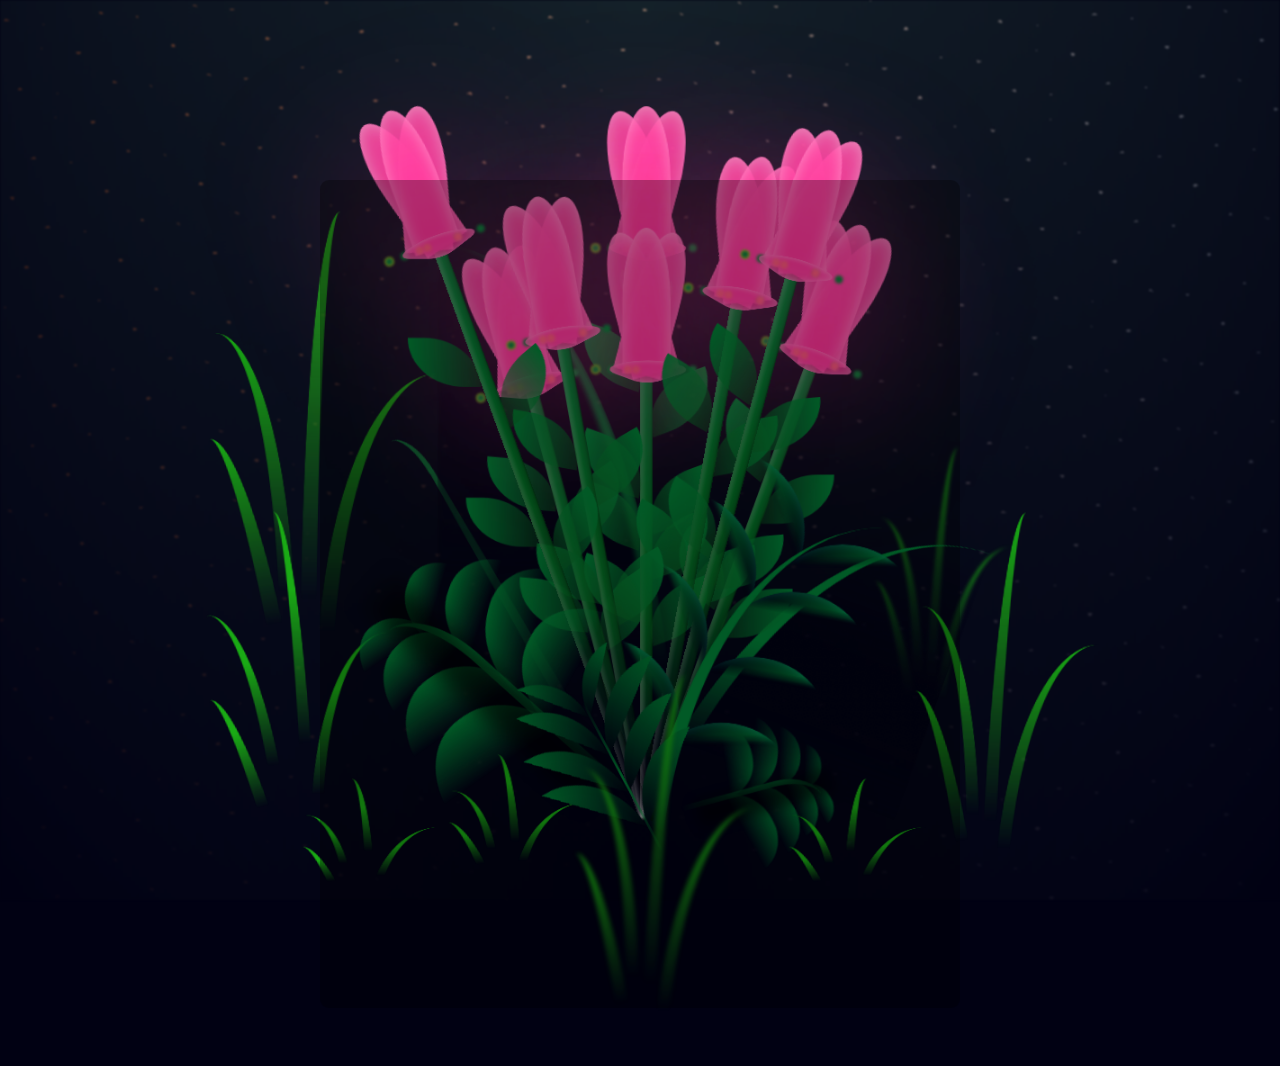
==== Principal.html @ 3270a3b6 "Update and rename principal.html to Principal.html" ====
﻿<!DOCTYPE html>
<html lang="en" >
<head>
  <meta charset="UTF-8">
  <title>Feliz 14 De Febrero</title>
  <link rel="stylesheet" href="./style.css">

</head>
<body>
<!-- partial:index.partial.html -->
<body class="container">
  <div class="night"></div>
  <div class="flowers">
    
    <div class="flower flower--1">
      <div class="flower__leafs flower__leafs--1">
        <div class="flower__leaf flower__leaf--1"></div>
        <div class="flower__leaf flower__leaf--2"></div>
        <div class="flower__leaf flower__leaf--3"></div>
        <div class="flower__leaf flower__leaf--4"></div>
        <div class="flower__white-circle"></div>

        <div class="flower__light flower__light--1"></div>
        <div class="flower__light flower__light--2"></div>
        <div class="flower__light flower__light--3"></div>
        <div class="flower__light flower__light--4"></div>
        <div class="flower__light flower__light--5"></div>
        <div class="flower__light flower__light--6"></div>
        <div class="flower__light flower__light--7"></div>
        <div class="flower__light flower__light--8"></div>

      </div>
      <div class="flower__line">
        <div class="flower__line__leaf flower__line__leaf--1"></div>
        <div class="flower__line__leaf flower__line__leaf--2"></div>
        <div class="flower__line__leaf flower__line__leaf--3"></div>
        <div class="flower__line__leaf flower__line__leaf--4"></div>
        <div class="flower__line__leaf flower__line__leaf--5"></div>
        <div class="flower__line__leaf flower__line__leaf--6"></div>
      </div>
    </div>

    <div class="flower flower--2">
      <div class="flower__leafs flower__leafs--2">
        <div class="flower__leaf flower__leaf--1"></div>
        <div class="flower__leaf flower__leaf--2"></div>
        <div class="flower__leaf flower__leaf--3"></div>
        <div class="flower__leaf flower__leaf--4"></div>
        <div class="flower__white-circle"></div>

        <div class="flower__light flower__light--1"></div>
        <div class="flower__light flower__light--2"></div>
        <div class="flower__light flower__light--3"></div>
        <div class="flower__light flower__light--4"></div>
        <div class="flower__light flower__light--5"></div>
        <div class="flower__light flower__light--6"></div>
        <div class="flower__light flower__light--7"></div>
        <div class="flower__light flower__light--8"></div>

      </div>
      <div class="flower__line">
        <div class="flower__line__leaf flower__line__leaf--1"></div>
        <div class="flower__line__leaf flower__line__leaf--2"></div>
        <div class="flower__line__leaf flower__line__leaf--3"></div>
        <div class="flower__line__leaf flower__line__leaf--4"></div>
      </div>
    </div>

    <div class="flower flower--3">
      <div class="flower__leafs flower__leafs--3">
        <div class="flower__leaf flower__leaf--1"></div>
        <div class="flower__leaf flower__leaf--2"></div>
        <div class="flower__leaf flower__leaf--3"></div>
        <div class="flower__leaf flower__leaf--4"></div>
        <div class="flower__white-circle"></div>

        <div class="flower__light flower__light--1"></div>
        <div class="flower__light flower__light--2"></div>
        <div class="flower__light flower__light--3"></div>
        <div class="flower__light flower__light--4"></div>
        <div class="flower__light flower__light--5"></div>
        <div class="flower__light flower__light--6"></div>
        <div class="flower__light flower__light--7"></div>
        <div class="flower__light flower__light--8"></div>

      </div>
      <div class="flower__line">
        <div class="flower__line__leaf flower__line__leaf--1"></div>
        <div class="flower__line__leaf flower__line__leaf--2"></div>
        <div class="flower__line__leaf flower__line__leaf--3"></div>
        <div class="flower__line__leaf flower__line__leaf--4"></div>
      </div>
    </div>
    <div class="flower flower--4">
      <div class="flower__leafs flower__leafs--3">
        <div class="flower__leaf flower__leaf--1"></div>
        <div class="flower__leaf flower__leaf--2"></div>
        <div class="flower__leaf flower__leaf--3"></div>
        <div class="flower__leaf flower__leaf--4"></div>
        <div class="flower__white-circle"></div>

        <div class="flower__light flower__light--1"></div>
        <div class="flower__light flower__light--2"></div>
        <div class="flower__light flower__light--3"></div>
        <div class="flower__light flower__light--4"></div>
        <div class="flower__light flower__light--5"></div>
        <div class="flower__light flower__light--6"></div>
        <div class="flower__light flower__light--7"></div>
        <div class="flower__light flower__light--8"></div>

      </div>
      <div class="flower__line">
        <div class="flower__line__leaf flower__line__leaf--1"></div>
        <div class="flower__line__leaf flower__line__leaf--2"></div>
        <div class="flower__line__leaf flower__line__leaf--3"></div>
        <div class="flower__line__leaf flower__line__leaf--4"></div>
      </div>
    </div>

    <div class="flower flower--5">
      <div class="flower__leafs flower__leafs--2">
        <div class="flower__leaf flower__leaf--1"></div>
        <div class="flower__leaf flower__leaf--2"></div>
        <div class="flower__leaf flower__leaf--3"></div>
        <div class="flower__leaf flower__leaf--4"></div>
        <div class="flower__white-circle"></div>
    
        <div class="flower__light flower__light--1"></div>
        <div class="flower__light flower__light--2"></div>
        <div class="flower__light flower__light--3"></div>
        <div class="flower__light flower__light--4"></div>
        <div class="flower__light flower__light--5"></div>
        <div class="flower__light flower__light--6"></div>
        <div class="flower__light flower__light--7"></div>
        <div class="flower__light flower__light--8"></div>
      </div>
      <div class="flower__line">
        <div class="flower__line__leaf flower__line__leaf--1"></div>
        <div class="flower__line__leaf flower__line__leaf--2"></div>
        <div class="flower__line__leaf flower__line__leaf--3"></div>
        <div class="flower__line__leaf flower__line__leaf--4"></div>
      </div>
    </div>
    
    <div class="flower flower--6">
      <div class="flower__leafs flower__leafs--3">
        <div class="flower__leaf flower__leaf--1"></div>
        <div class="flower__leaf flower__leaf--2"></div>
        <div class="flower__leaf flower__leaf--3"></div>
        <div class="flower__leaf flower__leaf--4"></div>
        <div class="flower__white-circle"></div>
    
        <div class="flower__light flower__light--1"></div>
        <div class="flower__light flower__light--2"></div>
        <div class="flower__light flower__light--3"></div>
        <div class="flower__light flower__light--4"></div>
        <div class="flower__light flower__light--5"></div>
        <div class="flower__light flower__light--6"></div>
        <div class="flower__light flower__light--7"></div>
        <div class="flower__light flower__light--8"></div>
      </div>
      <div class="flower__line">
        <div class="flower__line__leaf flower__line__leaf--1"></div>
        <div class="flower__line__leaf flower__line__leaf--2"></div>
        <div class="flower__line__leaf flower__line__leaf--3"></div>
        <div class="flower__line__leaf flower__line__leaf--4"></div>
      </div>
    </div>

    <div class="flower flower--7">
      <div class="flower__leafs flower__leafs--1">
        <div class="flower__leaf flower__leaf--1"></div>
        <div class="flower__leaf flower__leaf--2"></div>
        <div class="flower__leaf flower__leaf--3"></div>
        <div class="flower__leaf flower__leaf--4"></div>
        <div class="flower__white-circle"></div>
    
        <div class="flower__light flower__light--1"></div>
        <div class="flower__light flower__light--2"></div>
        <div class="flower__light flower__light--3"></div>
        <div class="flower__light flower__light--4"></div>
        <div class="flower__light flower__light--5"></div>
        <div class="flower__light flower__light--6"></div>
        <div class="flower__light flower__light--7"></div>
        <div class="flower__light flower__light--8"></div>
      </div>
      <div class="flower__line">
        <div class="flower__line__leaf flower__line__leaf--1"></div>
        <div class="flower__line__leaf flower__line__leaf--2"></div>
        <div class="flower__line__leaf flower__line__leaf--3"></div>
        <div class="flower__line__leaf flower__line__leaf--4"></div>
      </div>
    </div>
    
    <div class="flower flower--8">
      <div class="flower__leafs flower__leafs--2">
        <div class="flower__leaf flower__leaf--1"></div>
        <div class="flower__leaf flower__leaf--2"></div>
        <div class="flower__leaf flower__leaf--3"></div>
        <div class="flower__leaf flower__leaf--4"></div>
        <div class="flower__white-circle"></div>
    
        <div class="flower__light flower__light--1"></div>
        <div class="flower__light flower__light--2"></div>
        <div class="flower__light flower__light--3"></div>
        <div class="flower__light flower__light--4"></div>
        <div class="flower__light flower__light--5"></div>
        <div class="flower__light flower__light--6"></div>
        <div class="flower__light flower__light--7"></div>
        <div class="flower__light flower__light--8"></div>
      </div>
      <div class="flower__line">
        <div class="flower__line__leaf flower__line__leaf--1"></div>
        <div class="flower__line__leaf flower__line__leaf--2"></div>
        <div class="flower__line__leaf flower__line__leaf--3"></div>
        <div class="flower__line__leaf flower__line__leaf--4"></div>
      </div>
    </div>
    
  <!--  <div class="flower flower--9">
      <div class="flower__leafs flower__leafs--3">
        <div class="flower__leaf flower__leaf--1"></div>
        <div class="flower__leaf flower__leaf--2"></div>
        <div class="flower__leaf flower__leaf--3"></div>
        <div class="flower__leaf flower__leaf--4"></div>
        <div class="flower__white-circle"></div>
    
        <div class="flower__light flower__light--1"></div>
        <div class="flower__light flower__light--2"></div>
        <div class="flower__light flower__light--3"></div>
        <div class="flower__light flower__light--4"></div>
        <div class="flower__light flower__light--5"></div>
        <div class="flower__light flower__light--6"></div>
        <div class="flower__light flower__light--7"></div>
        <div class="flower__light flower__light--8"></div>
      </div>
      <div class="flower__line">
        <div class="flower__line__leaf flower__line__leaf--1"></div>
        <div class="flower__line__leaf flower__line__leaf--2"></div>
        <div class="flower__line__leaf flower__line__leaf--3"></div>
        <div class="flower__line__leaf flower__line__leaf--4"></div>
      </div>
    </div>
    
    <div class="flower flower--10">
      <div class="flower__leafs flower__leafs--4">
        <div class="flower__leaf flower__leaf--1"></div>
        <div class="flower__leaf flower__leaf--2"></div>
        <div class="flower__leaf flower__leaf--3"></div>
        <div class="flower__leaf flower__leaf--4"></div>
        <div class="flower__white-circle"></div>
    
        <div class="flower__light flower__light--1"></div>
        <div class="flower__light flower__light--2"></div>
        <div class="flower__light flower__light--3"></div>
        <div class="flower__light flower__light--4"></div>
        <div class="flower__light flower__light--5"></div>
        <div class="flower__light flower__light--6"></div>
        <div class="flower__light flower__light--7"></div>
        <div class="flower__light flower__light--8"></div>
      </div>
      <div class="flower__line">
        <div class="flower__line__leaf flower__line__leaf--1"></div>
        <div class="flower__line__leaf flower__line__leaf--2"></div>
        <div class="flower__line__leaf flower__line__leaf--3"></div>
        <div class="flower__line__leaf flower__line__leaf--4"></div>
      </div>
    </div>
    
    <div class="flower flower--11">
      <div class="flower__leafs flower__leafs--5">
        <div class="flower__leaf flower__leaf--1"></div>
        <div class="flower__leaf flower__leaf--2"></div>
        <div class="flower__leaf flower__leaf--3"></div>
        <div class="flower__leaf flower__leaf--4"></div>
        <div class="flower__white-circle"></div>
    
        <div class="flower__light flower__light--1"></div>
        <div class="flower__light flower__light--2"></div>
        <div class="flower__light flower__light--3"></div>
        <div class="flower__light flower__light--4"></div>
        <div class="flower__light flower__light--5"></div>
        <div class="flower__light flower__light--6"></div>
        <div class="flower__light flower__light--7"></div>
        <div class="flower__light flower__light--8"></div>
      </div>
      <div class="flower__line">
        <div class="flower__line__leaf flower__line__leaf--1"></div>
        <div class="flower__line__leaf flower__line__leaf--2"></div>
        <div class="flower__line__leaf flower__line__leaf--3"></div>
        <div class="flower__line__leaf flower__line__leaf--4"></div>
      </div>
    </div>
    
    <div class="flower flower--12">
      <div class="flower__leafs flower__leafs--6">
        <div class="flower__leaf flower__leaf--1"></div>
        <div class="flower__leaf flower__leaf--2"></div>
        <div class="flower__leaf flower__leaf--3"></div>
        <div class="flower__leaf flower__leaf--4"></div>
        <div class="flower__white-circle"></div>
    
        <div class="flower__light flower__light--1"></div>
        <div class="flower__light flower__light--2"></div>
        <div class="flower__light flower__light--3"></div>
        <div class="flower__light flower__light--4"></div>
        <div class="flower__light flower__light--5"></div>
        <div class="flower__light flower__light--6"></div>
        <div class="flower__light flower__light--7"></div>
        <div class="flower__light flower__light--8"></div>
      </div>
      <div class="flower__line">
        <div class="flower__line__leaf flower__line__leaf--1"></div>
        <div class="flower__line__leaf flower__line__leaf--2"></div>
        <div class="flower__line__leaf flower__line__leaf--3"></div>
        <div class="flower__line__leaf flower__line__leaf--4"></div>
      </div>
    </div>-->
    

    <div class="grow-ans" style="--d:1.2s">
      <div class="flower__g-long">
        <div class="flower__g-long__top"></div>
        <div class="flower__g-long__bottom"></div>
      </div>
    </div>

    <div class="growing-grass">
      <div class="flower__grass flower__grass--1">
        <div class="flower__grass--top"></div>
        <div class="flower__grass--bottom"></div>
        <div class="flower__grass__leaf flower__grass__leaf--1"></div>
        <div class="flower__grass__leaf flower__grass__leaf--2"></div>
        <div class="flower__grass__leaf flower__grass__leaf--3"></div>
        <div class="flower__grass__leaf flower__grass__leaf--4"></div>
        <div class="flower__grass__leaf flower__grass__leaf--5"></div>
        <div class="flower__grass__leaf flower__grass__leaf--6"></div>
        <div class="flower__grass__leaf flower__grass__leaf--7"></div>
        <div class="flower__grass__leaf flower__grass__leaf--8"></div>
        <div class="flower__grass__overlay"></div>
      </div>
    </div>

    <div class="growing-grass">
      <div class="flower__grass flower__grass--2">
        <div class="flower__grass--top"></div>
        <div class="flower__grass--bottom"></div>
        <div class="flower__grass__leaf flower__grass__leaf--1"></div>
        <div class="flower__grass__leaf flower__grass__leaf--2"></div>
        <div class="flower__grass__leaf flower__grass__leaf--3"></div>
        <div class="flower__grass__leaf flower__grass__leaf--4"></div>
        <div class="flower__grass__leaf flower__grass__leaf--5"></div>
        <div class="flower__grass__leaf flower__grass__leaf--6"></div>
        <div class="flower__grass__leaf flower__grass__leaf--7"></div>
        <div class="flower__grass__leaf flower__grass__leaf--8"></div>
        <div class="flower__grass__overlay"></div>
      </div>
    </div>

    <div class="grow-ans" style="--d:2.4s">
      <div class="flower__g-right flower__g-right--1">
        <div class="leaf"></div>
      </div>
    </div>

    <div class="grow-ans" style="--d:2.8s">
      <div class="flower__g-right flower__g-right--2">
        <div class="leaf"></div>
      </div>
    </div>

    <div class="grow-ans" style="--d:2.8s">
      <div class="flower__g-front">
        <div class="flower__g-front__leaf-wrapper flower__g-front__leaf-wrapper--1">
          <div class="flower__g-front__leaf"></div>
        </div>
        <div class="flower__g-front__leaf-wrapper flower__g-front__leaf-wrapper--2">
          <div class="flower__g-front__leaf"></div>
        </div>
        <div class="flower__g-front__leaf-wrapper flower__g-front__leaf-wrapper--3">
          <div class="flower__g-front__leaf"></div>
        </div>
        <div class="flower__g-front__leaf-wrapper flower__g-front__leaf-wrapper--4">
          <div class="flower__g-front__leaf"></div>
        </div>
        <div class="flower__g-front__leaf-wrapper flower__g-front__leaf-wrapper--5">
          <div class="flower__g-front__leaf"></div>
        </div>
        <div class="flower__g-front__leaf-wrapper flower__g-front__leaf-wrapper--6">
          <div class="flower__g-front__leaf"></div>
        </div>
        <div class="flower__g-front__leaf-wrapper flower__g-front__leaf-wrapper--7">
          <div class="flower__g-front__leaf"></div>
        </div>
        <div class="flower__g-front__leaf-wrapper flower__g-front__leaf-wrapper--8">
          <div class="flower__g-front__leaf"></div>
        </div>
        <div class="flower__g-front__line"></div>
      </div>
    </div>

    <div class="grow-ans" style="--d:3.2s">
      <div class="flower__g-fr">
        <div class="leaf"></div>
        <div class="flower__g-fr__leaf flower__g-fr__leaf--1"></div>
        <div class="flower__g-fr__leaf flower__g-fr__leaf--2"></div>
        <div class="flower__g-fr__leaf flower__g-fr__leaf--3"></div>
        <div class="flower__g-fr__leaf flower__g-fr__leaf--4"></div>
        <div class="flower__g-fr__leaf flower__g-fr__leaf--5"></div>
        <div class="flower__g-fr__leaf flower__g-fr__leaf--6"></div>
        <div class="flower__g-fr__leaf flower__g-fr__leaf--7"></div>
        <div class="flower__g-fr__leaf flower__g-fr__leaf--8"></div>
      </div>
    </div>

    <div class="long-g long-g--0">
      <div class="grow-ans" style="--d:3s">
        <div class="leaf leaf--0"></div>
      </div>
      <div class="grow-ans" style="--d:2.2s">
        <div class="leaf leaf--1"></div>
      </div>
      <div class="grow-ans" style="--d:3.4s">
        <div class="leaf leaf--2"></div>
      </div>
      <div class="grow-ans" style="--d:3.6s">
        <div class="leaf leaf--3"></div>
      </div>
    </div>

    <div class="long-g long-g--1">
      <div class="grow-ans" style="--d:3.6s">
        <div class="leaf leaf--0"></div>
      </div>
      <div class="grow-ans" style="--d:3.8s">
        <div class="leaf leaf--1"></div>
      </div>
      <div class="grow-ans" style="--d:4s">
        <div class="leaf leaf--2"></div>
      </div>
      <div class="grow-ans" style="--d:4.2s">
        <div class="leaf leaf--3"></div>
      </div>
    </div>

    <div class="long-g long-g--2">
      <div class="grow-ans" style="--d:4s">
        <div class="leaf leaf--0"></div>
      </div>
      <div class="grow-ans" style="--d:4.2s">
        <div class="leaf leaf--1"></div>
      </div>
      <div class="grow-ans" style="--d:4.4s">
        <div class="leaf leaf--2"></div>
      </div>
      <div class="grow-ans" style="--d:4.6s">
        <div class="leaf leaf--3"></div>
      </div>
    </div>

    <div class="long-g long-g--3">
      <div class="grow-ans" style="--d:4s">
        <div class="leaf leaf--0"></div>
      </div>
      <div class="grow-ans" style="--d:4.2s">
        <div class="leaf leaf--1"></div>
      </div>
      <div class="grow-ans" style="--d:3s">
        <div class="leaf leaf--2"></div>
      </div>
      <div class="grow-ans" style="--d:3.6s">
        <div class="leaf leaf--3"></div>
      </div>
    </div>

    <div class="long-g long-g--4">
      <div class="grow-ans" style="--d:4s">
        <div class="leaf leaf--0"></div>
      </div>
      <div class="grow-ans" style="--d:4.2s">
        <div class="leaf leaf--1"></div>
      </div>
      <div class="grow-ans" style="--d:3s">
        <div class="leaf leaf--2"></div>
      </div>
      <div class="grow-ans" style="--d:3.6s">
        <div class="leaf leaf--3"></div>
      </div>
    </div>

    <div class="long-g long-g--5">
      <div class="grow-ans" style="--d:4s">
        <div class="leaf leaf--0"></div>
      </div>
      <div class="grow-ans" style="--d:4.2s">
        <div class="leaf leaf--1"></div>
      </div>
      <div class="grow-ans" style="--d:3s">
        <div class="leaf leaf--2"></div>
      </div>
      <div class="grow-ans" style="--d:3.6s">
        <div class="leaf leaf--3"></div>
      </div>
    </div>

    <div class="long-g long-g--6">
      <div class="grow-ans" style="--d:4.2s">
        <div class="leaf leaf--0"></div>
      </div>
      <div class="grow-ans" style="--d:4.4s">
        <div class="leaf leaf--1"></div>
      </div>
      <div class="grow-ans" style="--d:4.6s">
        <div class="leaf leaf--2"></div>
      </div>
      <div class="grow-ans" style="--d:4.8s">
        <div class="leaf leaf--3"></div>
      </div>
    </div>

    <div class="long-g long-g--7">
      <div class="grow-ans" style="--d:3s">
        <div class="leaf leaf--0"></div>
      </div>
      <div class="grow-ans" style="--d:3.2s">
        <div class="leaf leaf--1"></div>
      </div>
      <div class="grow-ans" style="--d:3.5s">
        <div class="leaf leaf--2"></div>
      </div>
      <div class="grow-ans" style="--d:3.6s">
        <div class="leaf leaf--3"></div>
      </div>
    </div>

  </div>
  <script src="main.js"></script>
  

  <div class="bubbles">
    <div class="bubble"><svg class="heart" viewBox="0 0 32 32">
        <title>heart22</title>
        <path d="M23.6 2c-3.363 0-6.258 2.736-7.599 5.594-1.342-2.858-4.237-5.594-7.601-5.594-4.637 0-8.4 3.764-8.4 8.401 0 9.433 9.516 11.906 16.001 21.232 6.13-9.268 15.999-12.1 15.999-21.232 0-4.637-3.763-8.401-8.4-8.401z"></path>
      </svg>
    </div>
    <div class="bubble"><svg class="heart" viewBox="0 0 32 32">
        <title>heart22</title>
        <path d="M23.6 2c-3.363 0-6.258 2.736-7.599 5.594-1.342-2.858-4.237-5.594-7.601-5.594-4.637 0-8.4 3.764-8.4 8.401 0 9.433 9.516 11.906 16.001 21.232 6.13-9.268 15.999-12.1 15.999-21.232 0-4.637-3.763-8.401-8.4-8.401z"></path>
      </svg>
    </div>
    <div class="bubble"><svg class="heart" viewBox="0 0 32 32">
        <title>heart22</title>
        <path d="M23.6 2c-3.363 0-6.258 2.736-7.599 5.594-1.342-2.858-4.237-5.594-7.601-5.594-4.637 0-8.4 3.764-8.4 8.401 0 9.433 9.516 11.906 16.001 21.232 6.13-9.268 15.999-12.1 15.999-21.232 0-4.637-3.763-8.401-8.4-8.401z"></path>
      </svg>
    </div>
    <div class="bubble"><svg class="heart" viewBox="0 0 32 32">
        <title>heart22</title>
        <path d="M23.6 2c-3.363 0-6.258 2.736-7.599 5.594-1.342-2.858-4.237-5.594-7.601-5.594-4.637 0-8.4 3.764-8.4 8.401 0 9.433 9.516 11.906 16.001 21.232 6.13-9.268 15.999-12.1 15.999-21.232 0-4.637-3.763-8.401-8.4-8.401z"></path>
      </svg>
    </div>
    
    <div class="bubble"><svg class="heart" viewBox="0 0 32 32">
        <title>heart22</title>
        <path d="M23.6 2c-3.363 0-6.258 2.736-7.599 5.594-1.342-2.858-4.237-5.594-7.601-5.594-4.637 0-8.4 3.764-8.4 8.401 0 9.433 9.516 11.906 16.001 21.232 6.13-9.268 15.999-12.1 15.999-21.232 0-4.637-3.763-8.401-8.4-8.401z"></path>
      </svg>
    </div>
    <div class="bubble"><svg class="heart" viewBox="0 0 32 32">
        <title>heart22</title>
        <path d="M23.6 2c-3.363 0-6.258 2.736-7.599 5.594-1.342-2.858-4.237-5.594-7.601-5.594-4.637 0-8.4 3.764-8.4 8.401 0 9.433 9.516 11.906 16.001 21.232 6.13-9.268 15.999-12.1 15.999-21.232 0-4.637-3.763-8.401-8.4-8.401z"></path>
      </svg>
    </div>
    <div class="bubble"><svg class="heart" viewBox="0 0 32 32">
        <title>heart22</title>
        <path d="M23.6 2c-3.363 0-6.258 2.736-7.599 5.594-1.342-2.858-4.237-5.594-7.601-5.594-4.637 0-8.4 3.764-8.4 8.401 0 9.433 9.516 11.906 16.001 21.232 6.13-9.268 15.999-12.1 15.999-21.232 0-4.637-3.763-8.401-8.4-8.401z"></path>
      </svg>
    </div>
    <div class="bubble"><svg class="heart" viewBox="0 0 32 32">
        <title>heart22</title>
        <path d="M23.6 2c-3.363 0-6.258 2.736-7.599 5.594-1.342-2.858-4.237-5.594-7.601-5.594-4.637 0-8.4 3.764-8.4 8.401 0 9.433 9.516 11.906 16.001 21.232 6.13-9.268 15.999-12.1 15.999-21.232 0-4.637-3.763-8.401-8.4-8.401z"></path>
      </svg>
    </div>
    <div class="bubble"><svg class="heart" viewBox="0 0 32 32">
        <title>heart22</title>
        <path d="M23.6 2c-3.363 0-6.258 2.736-7.599 5.594-1.342-2.858-4.237-5.594-7.601-5.594-4.637 0-8.4 3.764-8.4 8.401 0 9.433 9.516 11.906 16.001 21.232 6.13-9.268 15.999-12.1 15.999-21.232 0-4.637-3.763-8.401-8.4-8.401z"></path>
      </svg>
    </div>
    <div class="bubble"><svg class="heart" viewBox="0 0 32 32">
        <title>heart22</title>
        <path d="M23.6 2c-3.363 0-6.258 2.736-7.599 5.594-1.342-2.858-4.237-5.594-7.601-5.594-4.637 0-8.4 3.764-8.4 8.401 0 9.433 9.516 11.906 16.001 21.232 6.13-9.268 15.999-12.1 15.999-21.232 0-4.637-3.763-8.401-8.4-8.401z"></path>
      </svg>
    </div>
    <div class="bubble"><svg class="heart" viewBox="0 0 32 32">
        <title>heart22</title>
        <path d="M23.6 2c-3.363 0-6.258 2.736-7.599 5.594-1.342-2.858-4.237-5.594-7.601-5.594-4.637 0-8.4 3.764-8.4 8.401 0 9.433 9.516 11.906 16.001 21.232 6.13-9.268 15.999-12.1 15.999-21.232 0-4.637-3.763-8.401-8.4-8.401z"></path>
      </svg>
    </div>
    <div class="bubble"><svg class="heart" viewBox="0 0 32 32">
        <title>heart22</title>
        <path d="M23.6 2c-3.363 0-6.258 2.736-7.599 5.594-1.342-2.858-4.237-5.594-7.601-5.594-4.637 0-8.4 3.764-8.4 8.401 0 9.433 9.516 11.906 16.001 21.232 6.13-9.268 15.999-12.1 15.999-21.232 0-4.637-3.763-8.401-8.4-8.401z"></path>
      </svg>
    </div>
    <div class="bubble"><svg class="heart" viewBox="0 0 32 32">
        <title>heart22</title>
        <path d="M23.6 2c-3.363 0-6.258 2.736-7.599 5.594-1.342-2.858-4.237-5.594-7.601-5.594-4.637 0-8.4 3.764-8.4 8.401 0 9.433 9.516 11.906 16.001 21.232 6.13-9.268 15.999-12.1 15.999-21.232 0-4.637-3.763-8.401-8.4-8.401z"></path>
      </svg>
    </div>

    <div class="bubble"><svg class="heart" viewBox="0 0 32 32">
        <title>heart22</title>
        <path d="M23.6 2c-3.363 0-6.258 2.736-7.599 5.594-1.342-2.858-4.237-5.594-7.601-5.594-4.637 0-8.4 3.764-8.4 8.401 0 9.433 9.516 11.906 16.001 21.232 6.13-9.268 15.999-12.1 15.999-21.232 0-4.637-3.763-8.401-8.4-8.401z"></path>
      </svg>
    </div>
    <div class="bubble"><svg class="heart" viewBox="0 0 32 32">
        <title>heart22</title>
        <path d="M23.6 2c-3.363 0-6.258 2.736-7.599 5.594-1.342-2.858-4.237-5.594-7.601-5.594-4.637 0-8.4 3.764-8.4 8.401 0 9.433 9.516 11.906 16.001 21.232 6.13-9.268 15.999-12.1 15.999-21.232 0-4.637-3.763-8.401-8.4-8.401z"></path>
      </svg>
    </div>
    <div class="bubble"><svg class="heart" viewBox="0 0 32 32">
        <title>heart22</title>
        <path d="M23.6 2c-3.363 0-6.258 2.736-7.599 5.594-1.342-2.858-4.237-5.594-7.601-5.594-4.637 0-8.4 3.764-8.4 8.401 0 9.433 9.516 11.906 16.001 21.232 6.13-9.268 15.999-12.1 15.999-21.232 0-4.637-3.763-8.401-8.4-8.401z"></path>
      </svg>
    </div>
    <div class="bubble"><svg class="heart" viewBox="0 0 32 32">
        <title>heart22</title>
        <path d="M23.6 2c-3.363 0-6.258 2.736-7.599 5.594-1.342-2.858-4.237-5.594-7.601-5.594-4.637 0-8.4 3.764-8.4 8.401 0 9.433 9.516 11.906 16.001 21.232 6.13-9.268 15.999-12.1 15.999-21.232 0-4.637-3.763-8.401-8.4-8.401z"></path>
      </svg>
    </div>
    <div class="bubble"><svg class="heart" viewBox="0 0 32 32">
        <title>heart22</title>
        <path d="M23.6 2c-3.363 0-6.258 2.736-7.599 5.594-1.342-2.858-4.237-5.594-7.601-5.594-4.637 0-8.4 3.764-8.4 8.401 0 9.433 9.516 11.906 16.001 21.232 6.13-9.268 15.999-12.1 15.999-21.232 0-4.637-3.763-8.401-8.4-8.401z"></path>
      </svg>
    </div>
    <div class="bubble"><svg class="heart" viewBox="0 0 32 32">
        <title>heart22</title>
        <path d="M23.6 2c-3.363 0-6.258 2.736-7.599 5.594-1.342-2.858-4.237-5.594-7.601-5.594-4.637 0-8.4 3.764-8.4 8.401 0 9.433 9.516 11.906 16.001 21.232 6.13-9.268 15.999-12.1 15.999-21.232 0-4.637-3.763-8.401-8.4-8.401z"></path>
      </svg>
    </div>
    <div class="bubble"><svg class="heart" viewBox="0 0 32 32">
        <title>heart22</title>
        <path d="M23.6 2c-3.363 0-6.258 2.736-7.599 5.594-1.342-2.858-4.237-5.594-7.601-5.594-4.637 0-8.4 3.764-8.4 8.401 0 9.433 9.516 11.906 16.001 21.232 6.13-9.268 15.999-12.1 15.999-21.232 0-4.637-3.763-8.401-8.4-8.401z"></path>
      </svg>
    </div>

     <!-- Agregando la frase en medio de los tallos -->
     <div class="karaoke">
      <span style="--delay: 0s">Te</span>
      <span style="--delay: 0.5s">Hice</span>
      <span style="--delay: 1s">Estas Flores</span>
      <span style="--delay: 1.5s">Con Mucho Cariño</span>
      <br>
         <br />
      <span style="--delay: 2.5s">Resulta Que Cuando Nos Conocimos</span>
      <span style="--delay: 3s">Habia Algo En Ti Que Yo Necesitaba</span>
      <span style="--delay: 3.5s">Resultó Que No Era Algo En Ti</span>
      <span style="--delay: 4s">En Absoluto...</span>
      <br>
      <span style="--delay: 4.5s">Eras Solamente Tú</span>
      <br>
      <span style="--delay: 5s">❤️</span>
    </div>
</body>
<!-- partial -->
  <script  src="./script.js"></script>

</body>
</html>
---- style.css ----
*,
*::after,
*::before {
  padding: 0;
  margin: 0;
  box-sizing: border-box;
}

:root {
  --dark-color: #010113;
}

body {
  display: flex;
  align-items: flex-end;
  justify-content: center;
  min-height: 100vh;
  background-color: var(--dark-color);
  overflow: hidden;
  perspective: 1000px;
}
.night {
  position: fixed;
  left: 50%;
  top: 0;
  transform: translateX(-50%);
  width: 100%;
  height: 100%;
  filter: blur(0.1vmin);
  background-image: radial-gradient(
      ellipse at top,
      transparent 0%,
      var(--dark-color)
    ),
    radial-gradient(
      ellipse at bottom,
      var(--dark-color),
      rgba(145, 233, 255, 0.2)
    ),
    repeating-linear-gradient(
      220deg,
      rgb(0, 0, 0) 0px,
      rgb(0, 0, 0) 19px,
      transparent 19px,
      transparent 22px
    ),
    repeating-linear-gradient(
      189deg,
      rgb(0, 0, 0) 0px,
      rgb(0, 0, 0) 19px,
      transparent 19px,
      transparent 22px
    ),
    repeating-linear-gradient(
      148deg,
      rgb(0, 0, 0) 0px,
      rgb(0, 0, 0) 19px,
      transparent 19px,
      transparent 22px
    ),
    linear-gradient(90deg, rgb(255, 94, 0), rgb(240, 240, 240));
}

.flowers {
  position: relative;
  transform: scale(0.9);
}

.flower {
  position: absolute;
  bottom: 10vmin;
  transform-origin: bottom center;
  z-index: 10;
  --fl-speed: 0.8s;
}
.flower--1 {
  -webkit-animation: moving-flower-1 4s linear infinite;
  animation: moving-flower-1 4s linear infinite;
}
.flower--1 .flower__line {
  height: 70vmin;
  -webkit-animation-delay: 0.3s;
  animation-delay: 0.3s;
}
.flower--1 .flower__line__leaf--1 {
  -webkit-animation: blooming-leaf-right var(--fl-speed) 1.6s backwards;
  animation: blooming-leaf-right var(--fl-speed) 1.6s backwards;
}
.flower--1 .flower__line__leaf--2 {
  -webkit-animation: blooming-leaf-right var(--fl-speed) 1.4s backwards;
  animation: blooming-leaf-right var(--fl-speed) 1.4s backwards;
}
.flower--1 .flower__line__leaf--3 {
  -webkit-animation: blooming-leaf-left var(--fl-speed) 1.2s backwards;
  animation: blooming-leaf-left var(--fl-speed) 1.2s backwards;
}
.flower--1 .flower__line__leaf--4 {
  -webkit-animation: blooming-leaf-left var(--fl-speed) 1s backwards;
  animation: blooming-leaf-left var(--fl-speed) 1s backwards;
}
.flower--1 .flower__line__leaf--5 {
  -webkit-animation: blooming-leaf-right var(--fl-speed) 1.8s backwards;
  animation: blooming-leaf-right var(--fl-speed) 1.8s backwards;
}
.flower--1 .flower__line__leaf--6 {
  -webkit-animation: blooming-leaf-left var(--fl-speed) 2s backwards;
  animation: blooming-leaf-left var(--fl-speed) 2s backwards;
}
.flower--2 {
  left: 50%;
  transform: rotate(20deg);
  -webkit-animation: moving-flower-2 4s linear infinite;
  animation: moving-flower-2 4s linear infinite;
}
.flower--2 .flower__line {
  height: 60vmin;
  -webkit-animation-delay: 0.6s;
  animation-delay: 0.6s;
}
.flower--2 .flower__line__leaf--1 {
  -webkit-animation: blooming-leaf-right var(--fl-speed) 1.9s backwards;
  animation: blooming-leaf-right var(--fl-speed) 1.9s backwards;
}
.flower--2 .flower__line__leaf--2 {
  -webkit-animation: blooming-leaf-right var(--fl-speed) 1.7s backwards;
  animation: blooming-leaf-right var(--fl-speed) 1.7s backwards;
}
.flower--2 .flower__line__leaf--3 {
  -webkit-animation: blooming-leaf-left var(--fl-speed) 1.5s backwards;
  animation: blooming-leaf-left var(--fl-speed) 1.5s backwards;
}
.flower--2 .flower__line__leaf--4 {
  -webkit-animation: blooming-leaf-left var(--fl-speed) 1.3s backwards;
  animation: blooming-leaf-left var(--fl-speed) 1.3s backwards;
}
.flower--3 {
  left: 50%;
  transform: rotate(-15deg);
  -webkit-animation: moving-flower-3 4s linear infinite;
  animation: moving-flower-3 4s linear infinite;
}
.flower--3 .flower__line {
  -webkit-animation-delay: 0.9s;
  animation-delay: 0.9s;
}
.flower--3 .flower__line__leaf--1 {
  -webkit-animation: blooming-leaf-right var(--fl-speed) 2.5s backwards;
  animation: blooming-leaf-right var(--fl-speed) 2.5s backwards;
}
.flower--3 .flower__line__leaf--2 {
  -webkit-animation: blooming-leaf-right var(--fl-speed) 2.3s backwards;
  animation: blooming-leaf-right var(--fl-speed) 2.3s backwards;
}
.flower--3 .flower__line__leaf--3 {
  -webkit-animation: blooming-leaf-left var(--fl-speed) 2.1s backwards;
  animation: blooming-leaf-left var(--fl-speed) 2.1s backwards;
}
.flower--3 .flower__line__leaf--4 {
  -webkit-animation: blooming-leaf-left var(--fl-speed) 1.9s backwards;
  animation: blooming-leaf-left var(--fl-speed) 1.9s backwards;
}
.flower__leafs {
  position: relative;
  -webkit-animation: blooming-flower 2s backwards;
  animation: blooming-flower 2s backwards;
}
.flower__leafs--1 {
  -webkit-animation-delay: 1.1s;
  animation-delay: 1.1s;
}
.flower__leafs--2 {
  -webkit-animation-delay: 1.4s;
  animation-delay: 1.4s;
}
.flower__leafs--3 {
  -webkit-animation-delay: 1.7s;
  animation-delay: 1.7s;
}
.flower__leafs::after {
    content: "";
    position: absolute;
    left: 0;
    top: 0;
    transform: translate(-50%, -100%);
    width: 8vmin;
    height: 8vmin;
    background-color: #ff3399;
    filter: blur(10vmin);
}
.flower__leaf {
    position: absolute;
    bottom: 0;
    left: 50%;
    width: 6vmin; /* Ajusta para hacer los pétalos más alargados */
    height: 18vmin; /* Alarga los pétalos */
    border-radius: 50% 50% 0 0; /* Pétalos puntiagudos en la parte superior */
    background-color: #ff3399; /* Color más realista para un tulipán amarillo */
    background-image: linear-gradient(to top, #ff3399, #ff4da6);
    transform-origin: bottom center;
    opacity: 0.9;
    box-shadow: inset 0 0 2vmin rgba(255, 255, 255, 0.5);
}
.flower__leaf--1 {
  transform: translate(-30%, 0) rotate(-15deg); /* Ajusta el ángulo para que los pétalos se vean más realistas */
}

.flower__leaf--2 {
  transform: translate(-70%, 0) rotate(15deg); /* Ajusta el ángulo */
}

.flower__leaf--3 {
  transform: translate(-50%, 0) rotate(0deg); /* Ajusta el ángulo */
}
.flower__leaf--4 {
    width: 8vmin;
    height: 8vmin;
    transform-origin: bottom left;
    border-radius: 4vmin 10vmin 4vmin 4vmin;
    transform: translate(0%, 18%) rotateX(70deg) rotate(-43deg);
    background-image: linear-gradient(to top, #ff3399, #ff3399);
    z-index: 1;
    opacity: 0.8;
}
.flower__white-circle::after {
  content: "";
  position: absolute;
  left: 50%;
  top: 45%;
  transform: translate(-50%, -50%);
  width: 60%;
  height: 60%;
  border-radius: inherit;
  background-image: repeating-linear-gradient(
      135deg,
      rgba(0, 0, 0, 0.03) 0px,
      rgba(0, 0, 0, 0.03) 1px,
      transparent 1px,
      transparent 12px
    ),
    repeating-linear-gradient(
      45deg,
      rgba(0, 0, 0, 0.03) 0px,
      rgba(0, 0, 0, 0.03) 1px,
      transparent 1px,
      transparent 12px
    ),
    repeating-linear-gradient(
      67.5deg,
      rgba(0, 0, 0, 0.03) 0px,
      rgba(0, 0, 0, 0.03) 1px,
      transparent 1px,
      transparent 12px
    ),
    repeating-linear-gradient(
      135deg,
      rgba(0, 0, 0, 0.03) 0px,
      rgba(0, 0, 0, 0.03) 1px,
      transparent 1px,
      transparent 12px
    ),
    repeating-linear-gradient(
      45deg,
      rgba(0, 0, 0, 0.03) 0px,
      rgba(0, 0, 0, 0.03) 1px,
      transparent 1px,
      transparent 12px
    ),
    repeating-linear-gradient(
      112.5deg,
      rgba(0, 0, 0, 0.03) 0px,
      rgba(0, 0, 0, 0.03) 1px,
      transparent 1px,
      transparent 12px
    ),
    repeating-linear-gradient(
      112.5deg,
      rgba(0, 0, 0, 0.03) 0px,
      rgba(0, 0, 0, 0.03) 1px,
      transparent 1px,
      transparent 12px
    ),
    repeating-linear-gradient(
      45deg,
      rgba(0, 0, 0, 0.03) 0px,
      rgba(0, 0, 0, 0.03) 1px,
      transparent 1px,
      transparent 12px
    ),
    repeating-linear-gradient(
      22.5deg,
      rgba(0, 0, 0, 0.03) 0px,
      rgba(0, 0, 0, 0.03) 1px,
      transparent 1px,
      transparent 12px
    ),
    repeating-linear-gradient(
      45deg,
      rgba(0, 0, 0, 0.03) 0px,
      rgba(0, 0, 0, 0.03) 1px,
      transparent 1px,
      transparent 12px
    ),
    repeating-linear-gradient(
      22.5deg,
      rgba(0, 0, 0, 0.03) 0px,
      rgba(0, 0, 0, 0.03) 1px,
      transparent 1px,
      transparent 12px
    ),
    repeating-linear-gradient(
      135deg,
      rgba(0, 0, 0, 0.03) 0px,
      rgba(0, 0, 0, 0.03) 1px,
      transparent 1px,
      transparent 12px
    ),
    repeating-linear-gradient(
      157.5deg,
      rgba(0, 0, 0, 0.03) 0px,
      rgba(0, 0, 0, 0.03) 1px,
      transparent 1px,
      transparent 12px
    ),
    repeating-linear-gradient(
      67.5deg,
      rgba(0, 0, 0, 0.03) 0px,
      rgba(0, 0, 0, 0.03) 1px,
      transparent 1px,
      transparent 12px
    ),
    repeating-linear-gradient(
      67.5deg,
      rgba(0, 0, 0, 0.03) 0px,
      rgba(0, 0, 0, 0.03) 1px,
      transparent 1px,
      transparent 12px
    ),
    linear-gradient(90deg, rgb(255, 235, 18), rgb(255, 206, 0));
}
.flower__line {
  height: 55vmin;
  width: 1.5vmin;
  background-image: linear-gradient(
      to left,
      rgba(0, 0, 0, 0.2),
      transparent,
      rgba(255, 255, 255, 0.2)
    ),
    linear-gradient(to top, transparent 10%, #056d24, #028137);
  box-shadow: inset 0 0 2px rgba(0, 0, 0, 0.5);
  -webkit-animation: grow-flower-tree 4s backwards;
  animation: grow-flower-tree 4s backwards;
}
.flower__line__leaf {
  --w: 7vmin;
  --h: calc(var(--w) + 2vmin);
  position: absolute;
  top: 20%;
  left: 90%;
  width: var(--w);
  height: var(--h);
  border-top-right-radius: var(--h);
  border-bottom-left-radius: var(--h);
  background-image: linear-gradient(to top, rgba(12, 94, 32, 0.4), #028137);
}
.flower__line__leaf--1 {
  transform: rotate(70deg) rotateY(30deg);
}
.flower__line__leaf--2 {
  top: 45%;
  transform: rotate(70deg) rotateY(30deg);
}
.flower__line__leaf--3,
.flower__line__leaf--4,
.flower__line__leaf--6 {
  border-top-right-radius: 0;
  border-bottom-left-radius: 0;
  border-top-left-radius: var(--h);
  border-bottom-right-radius: var(--h);
  left: -460%;
  top: 12%;
  transform: rotate(-70deg) rotateY(30deg);
}
.flower__line__leaf--4 {
  top: 40%;
}
.flower__line__leaf--5 {
  top: 0;
  transform-origin: left;
  transform: rotate(70deg) rotateY(30deg) scale(0.6);
}
.flower__line__leaf--6 {
  top: -2%;
  left: -450%;
  transform-origin: right;
  transform: rotate(-70deg) rotateY(30deg) scale(0.6);
}
.flower__light {
  position: absolute;
  bottom: 0vmin;
  width: 1vmin;
  height: 1vmin;
  background-color: rgb(255, 251, 0);
  border-radius: 50%;
  filter: blur(0.2vmin);
  -webkit-animation: light-ans 4s linear infinite backwards;
  animation: light-ans 4s linear infinite backwards;
}
.flower__light:nth-child(odd) {
  background-color: #028137;
}
.flower__light--1 {
  left: -2vmin;
  -webkit-animation-delay: 1s;
  animation-delay: 1s;
}
.flower__light--2 {
  left: 3vmin;
  -webkit-animation-delay: 0.5s;
  animation-delay: 0.5s;
}
.flower__light--3 {
  left: -6vmin;
  -webkit-animation-delay: 0.3s;
  animation-delay: 0.3s;
}
.flower__light--4 {
  left: 6vmin;
  -webkit-animation-delay: 0.9s;
  animation-delay: 0.9s;
}
.flower__light--5 {
  left: -1vmin;
  -webkit-animation-delay: 1.5s;
  animation-delay: 1.5s;
}
.flower__light--6 {
  left: -4vmin;
  -webkit-animation-delay: 3s;
  animation-delay: 3s;
}
.flower__light--7 {
  left: 3vmin;
  -webkit-animation-delay: 2s;
  animation-delay: 2s;
}
.flower__light--8 {
  left: -6vmin;
  -webkit-animation-delay: 3.5s;
  animation-delay: 3.5s;
}
.flower__grass {
  --c: #028137;
  --line-w: 1.5vmin;
  position: absolute;
  bottom: 12vmin;
  left: -7vmin;
  display: flex;
  flex-direction: column;
  align-items: flex-end;
  z-index: 20;
  transform-origin: bottom center;
  transform: rotate(-48deg) rotateY(40deg);
}
.flower__grass--1 {
  -webkit-animation: moving-grass 2s linear infinite;
  animation: moving-grass 2s linear infinite;
}
.flower__grass--2 {
  left: 2vmin;
  bottom: 10vmin;
  transform: scale(0.5) rotate(75deg) rotateX(10deg) rotateY(-200deg);
  opacity: 0.8;
  z-index: 0;
  -webkit-animation: moving-grass--2 1.5s linear infinite;
  animation: moving-grass--2 1.5s linear infinite;
}
.flower__grass--top {
  width: 7vmin;
  height: 10vmin;
  border-top-right-radius: 100%;
  border-right: var(--line-w) solid var(--c);
  transform-origin: bottom center;
  transform: rotate(-2deg);
}
.flower__grass--bottom {
  margin-top: -2px;
  width: var(--line-w);
  height: 25vmin;
  background-image: linear-gradient(to top, transparent, var(--c));
}
.flower__grass__leaf {
  --size: 10vmin;
  position: absolute;
  width: calc(var(--size) * 2.1);
  height: var(--size);
  border-top-left-radius: var(--size);
  border-top-right-radius: var(--size);
  background-image: linear-gradient(
    to top,
    transparent,
    transparent 30%,
    var(--c)
  );
  z-index: 100;
}
.flower__grass__leaf--1 {
  top: -6%;
  left: 30%;
  --size: 6vmin;
  transform: rotate(-20deg);
  -webkit-animation: growing-grass-ans--1 2s 2.6s backwards;
  animation: growing-grass-ans--1 2s 2.6s backwards;
}
@-webkit-keyframes growing-grass-ans--1 {
  0% {
    transform-origin: bottom left;
    transform: rotate(-20deg) scale(0);
  }
}
@keyframes growing-grass-ans--1 {
  0% {
    transform-origin: bottom left;
    transform: rotate(-20deg) scale(0);
  }
}
.flower__grass__leaf--2 {
  top: -5%;
  left: -110%;
  --size: 6vmin;
  transform: rotate(10deg);
  -webkit-animation: growing-grass-ans--2 2s 2.4s linear backwards;
  animation: growing-grass-ans--2 2s 2.4s linear backwards;
}
@-webkit-keyframes growing-grass-ans--2 {
  0% {
    transform-origin: bottom right;
    transform: rotate(10deg) scale(0);
  }
}
@keyframes growing-grass-ans--2 {
  0% {
    transform-origin: bottom right;
    transform: rotate(10deg) scale(0);
  }
}
.flower__grass__leaf--3 {
  top: 5%;
  left: 60%;
  --size: 8vmin;
  transform: rotate(-18deg) rotateX(-20deg);
  -webkit-animation: growing-grass-ans--3 2s 2.2s linear backwards;
  animation: growing-grass-ans--3 2s 2.2s linear backwards;
}
@-webkit-keyframes growing-grass-ans--3 {
  0% {
    transform-origin: bottom left;
    transform: rotate(-18deg) rotateX(-20deg) scale(0);
  }
}
@keyframes growing-grass-ans--3 {
  0% {
    transform-origin: bottom left;
    transform: rotate(-18deg) rotateX(-20deg) scale(0);
  }
}
.flower__grass__leaf--4 {
  top: 6%;
  left: -135%;
  --size: 8vmin;
  transform: rotate(2deg);
  -webkit-animation: growing-grass-ans--4 2s 2s linear backwards;
  animation: growing-grass-ans--4 2s 2s linear backwards;
}
@-webkit-keyframes growing-grass-ans--4 {
  0% {
    transform-origin: bottom right;
    transform: rotate(2deg) scale(0);
  }
}
@keyframes growing-grass-ans--4 {
  0% {
    transform-origin: bottom right;
    transform: rotate(2deg) scale(0);
  }
}
.flower__grass__leaf--5 {
  top: 20%;
  left: 60%;
  --size: 10vmin;
  transform: rotate(-24deg) rotateX(-20deg);
  -webkit-animation: growing-grass-ans--5 2s 1.8s linear backwards;
  animation: growing-grass-ans--5 2s 1.8s linear backwards;
}
@-webkit-keyframes growing-grass-ans--5 {
  0% {
    transform-origin: bottom left;
    transform: rotate(-24deg) rotateX(-20deg) scale(0);
  }
}
@keyframes growing-grass-ans--5 {
  0% {
    transform-origin: bottom left;
    transform: rotate(-24deg) rotateX(-20deg) scale(0);
  }
}
.flower__grass__leaf--6 {
  top: 22%;
  left: -180%;
  --size: 10vmin;
  transform: rotate(10deg);
  -webkit-animation: growing-grass-ans--6 2s 1.6s linear backwards;
  animation: growing-grass-ans--6 2s 1.6s linear backwards;
}
@-webkit-keyframes growing-grass-ans--6 {
  0% {
    transform-origin: bottom right;
    transform: rotate(10deg) scale(0);
  }
}
@keyframes growing-grass-ans--6 {
  0% {
    transform-origin: bottom right;
    transform: rotate(10deg) scale(0);
  }
}
.flower__grass__leaf--7 {
  top: 39%;
  left: 70%;
  --size: 10vmin;
  transform: rotate(-10deg);
  -webkit-animation: growing-grass-ans--7 2s 1.4s linear backwards;
  animation: growing-grass-ans--7 2s 1.4s linear backwards;
}
@-webkit-keyframes growing-grass-ans--7 {
  0% {
    transform-origin: bottom left;
    transform: rotate(-10deg) scale(0);
  }
}
@keyframes growing-grass-ans--7 {
  0% {
    transform-origin: bottom left;
    transform: rotate(-10deg) scale(0);
  }
}
.flower__grass__leaf--8 {
  top: 40%;
  left: -215%;
  --size: 11vmin;
  transform: rotate(10deg);
  -webkit-animation: growing-grass-ans--8 2s 1.2s linear backwards;
  animation: growing-grass-ans--8 2s 1.2s linear backwards;
}
@-webkit-keyframes growing-grass-ans--8 {
  0% {
    transform-origin: bottom right;
    transform: rotate(10deg) scale(0);
  }
}
@keyframes growing-grass-ans--8 {
  0% {
    transform-origin: bottom right;
    transform: rotate(10deg) scale(0);
  }
}
.flower__grass__overlay {
  position: absolute;
  top: -10%;
  right: 0%;
  width: 100%;
  height: 100%;
  background-color: rgba(0, 0, 0, 0.6);
  filter: blur(1.5vmin);
  z-index: 100;
}
.flower__g-long {
  --w: 2vmin;
  --h: 6vmin;
  --c: #0d6632;
  position: absolute;
  bottom: 10vmin;
  left: -3vmin;
  transform-origin: bottom center;
  transform: rotate(-30deg) rotateY(-20deg);
  display: flex;
  flex-direction: column;
  align-items: flex-end;
  -webkit-animation: flower-g-long-ans 3s linear infinite;
  animation: flower-g-long-ans 3s linear infinite;
}
@-webkit-keyframes flower-g-long-ans {
  0%,
  100% {
    transform: rotate(-30deg) rotateY(-20deg);
  }
  50% {
    transform: rotate(-32deg) rotateY(-20deg);
  }
}
@keyframes flower-g-long-ans {
  0%,
  100% {
    transform: rotate(-30deg) rotateY(-20deg);
  }
  50% {
    transform: rotate(-32deg) rotateY(-20deg);
  }
}
.flower__g-long__top {
  top: calc(var(--h) * -1);
  width: calc(var(--w) + 1vmin);
  height: var(--h);
  border-top-right-radius: 100%;
  border-right: 0.7vmin solid var(--c);
  transform: translate(-0.7vmin, 1vmin);
}
.flower__g-long__bottom {
  width: var(--w);
  height: 50vmin;
  transform-origin: bottom center;
  background-image: linear-gradient(to top, transparent 30%, var(--c));
  box-shadow: inset 0 0 2px rgba(0, 0, 0, 0.5);
  -webkit-clip-path: polygon(35% 0, 65% 1%, 100% 100%, 0% 100%);
  clip-path: polygon(35% 0, 65% 1%, 100% 100%, 0% 100%);
}
.flower__g-right {
  position: absolute;
  bottom: 6vmin;
  left: -2vmin;
  transform-origin: bottom left;
  transform: rotate(20deg);
}
.flower__g-right .leaf {
  width: 30vmin;
  height: 50vmin;
  border-top-left-radius: 100%;
  border-left: 2vmin solid #028137;
  background-image: linear-gradient(
    to bottom,
    transparent,
    var(--dark-color) 60%
  );
  -webkit-mask-image: linear-gradient(to top, transparent 30%, #028137 60%);
}
.flower__g-right--1 {
  -webkit-animation: flower-g-right-ans 2.5s linear infinite;
  animation: flower-g-right-ans 2.5s linear infinite;
}
.flower__g-right--2 {
  left: 5vmin;
  transform: rotateY(-180deg);
  -webkit-animation: flower-g-right-ans--2 3s linear infinite;
  animation: flower-g-right-ans--2 3s linear infinite;
}
.flower__g-right--2 .leaf {
  height: 75vmin;
  filter: blur(0.3vmin);
  opacity: 0.8;
}
@-webkit-keyframes flower-g-right-ans {
  0%,
  100% {
    transform: rotate(20deg);
  }
  50% {
    transform: rotate(24deg) rotateX(-20deg);
  }
}
@keyframes flower-g-right-ans {
  0%,
  100% {
    transform: rotate(20deg);
  }
  50% {
    transform: rotate(24deg) rotateX(-20deg);
  }
}
@-webkit-keyframes flower-g-right-ans--2 {
  0%,
  100% {
    transform: rotateY(-180deg) rotate(0deg) rotateX(-20deg);
  }
  50% {
    transform: rotateY(-180deg) rotate(6deg) rotateX(-20deg);
  }
}
@keyframes flower-g-right-ans--2 {
  0%,
  100% {
    transform: rotateY(-180deg) rotate(0deg) rotateX(-20deg);
  }
  50% {
    transform: rotateY(-180deg) rotate(6deg) rotateX(-20deg);
  }
}
.flower__g-front {
  position: absolute;
  bottom: 6vmin;
  left: 2.5vmin;
  z-index: 100;
  transform-origin: bottom center;
  transform: rotate(-28deg) rotateY(30deg) scale(1.04);
  -webkit-animation: flower__g-front-ans 2s linear infinite;
  animation: flower__g-front-ans 2s linear infinite;
}
@-webkit-keyframes flower__g-front-ans {
  0%,
  100% {
    transform: rotate(-28deg) rotateY(30deg) scale(1.04);
  }
  50% {
    transform: rotate(-35deg) rotateY(40deg) scale(1.04);
  }
}
@keyframes flower__g-front-ans {
  0%,
  100% {
    transform: rotate(-28deg) rotateY(30deg) scale(1.04);
  }
  50% {
    transform: rotate(-35deg) rotateY(40deg) scale(1.04);
  }
}
.flower__g-front__line {
  width: 0.3vmin;
  height: 20vmin;
  background-image: linear-gradient(
    to top,
    transparent,
    #028137,
    transparent 100%
  );
  position: relative;
}
.flower__g-front__leaf-wrapper {
  position: absolute;
  top: 0;
  left: 0;
  transform-origin: bottom left;
  transform: rotate(10deg);
}
.flower__g-front__leaf-wrapper:nth-child(even) {
  left: 0vmin;
  transform: rotateY(-180deg) rotate(5deg);
  -webkit-animation: flower__g-front__leaf-left-ans 1s ease-in backwards;
  animation: flower__g-front__leaf-left-ans 1s ease-in backwards;
}
.flower__g-front__leaf-wrapper:nth-child(odd) {
  -webkit-animation: flower__g-front__leaf-ans 1s ease-in backwards;
  animation: flower__g-front__leaf-ans 1s ease-in backwards;
}
.flower__g-front__leaf-wrapper--1 {
  top: -8vmin;
  transform: scale(0.7);
  -webkit-animation: flower__g-front__leaf-ans 1s 5.5s ease-in backwards !important;
  animation: flower__g-front__leaf-ans 1s 5.5s ease-in backwards !important;
}
.flower__g-front__leaf-wrapper--2 {
  top: -8vmin;
  transform: rotateY(-180deg) scale(0.7) !important;
  -webkit-animation: flower__g-front__leaf-left-ans-2 1s 4.6s ease-in backwards !important;
  animation: flower__g-front__leaf-left-ans-2 1s 4.6s ease-in backwards !important;
}
.flower__g-front__leaf-wrapper--3 {
  top: -3vmin;
  -webkit-animation: flower__g-front__leaf-ans 1s 4.6s ease-in backwards;
  animation: flower__g-front__leaf-ans 1s 4.6s ease-in backwards;
}
.flower__g-front__leaf-wrapper--4 {
  top: -3vmin;
  transform: rotateY(-180deg) scale(0.9) !important;
  -webkit-animation: flower__g-front__leaf-left-ans-2 1s 4.6s ease-in backwards !important;
  animation: flower__g-front__leaf-left-ans-2 1s 4.6s ease-in backwards !important;
}
@-webkit-keyframes flower__g-front__leaf-left-ans-2 {
  0% {
    transform: rotateY(-180deg) scale(0);
  }
}
@keyframes flower__g-front__leaf-left-ans-2 {
  0% {
    transform: rotateY(-180deg) scale(0);
  }
}
.flower__g-front__leaf-wrapper--5,
.flower__g-front__leaf-wrapper--6 {
  top: 2vmin;
}
.flower__g-front__leaf-wrapper--7,
.flower__g-front__leaf-wrapper--8 {
  top: 6.5vmin;
}
.flower__g-front__leaf-wrapper--2 {
  -webkit-animation-delay: 5.2s !important;
  animation-delay: 5.2s !important;
}
.flower__g-front__leaf-wrapper--3 {
  -webkit-animation-delay: 4.9s !important;
  animation-delay: 4.9s !important;
}
.flower__g-front__leaf-wrapper--5 {
  -webkit-animation-delay: 4.3s !important;
  animation-delay: 4.3s !important;
}
.flower__g-front__leaf-wrapper--6 {
  -webkit-animation-delay: 4.1s !important;
  animation-delay: 4.1s !important;
}
.flower__g-front__leaf-wrapper--7 {
  -webkit-animation-delay: 3.8s !important;
  animation-delay: 3.8s !important;
}
.flower__g-front__leaf-wrapper--8 {
  -webkit-animation-delay: 3.5s !important;
  animation-delay: 3.5s !important;
}
@-webkit-keyframes flower__g-front__leaf-ans {
  0% {
    transform: rotate(10deg) scale(0);
  }
}
@keyframes flower__g-front__leaf-ans {
  0% {
    transform: rotate(10deg) scale(0);
  }
}
@-webkit-keyframes flower__g-front__leaf-left-ans {
  0% {
    transform: rotateY(-180deg) rotate(5deg) scale(0);
  }
}
@keyframes flower__g-front__leaf-left-ans {
  0% {
    transform: rotateY(-180deg) rotate(5deg) scale(0);
  }
}
.flower__g-front__leaf {
  width: 10vmin;
  height: 10vmin;
  border-radius: 100% 0% 0% 100%/100% 100% 0% 0%;
  box-shadow: inset 0 2px 1vmin hsla(150, 97%, 14%, 0.2);
  background-image: linear-gradient(
      to bottom left,
      transparent,
      var(--dark-color)
    ),
    linear-gradient(to bottom right, #028137 50%, transparent 50%, transparent);
  -webkit-mask-image: linear-gradient(
    to bottom right,
    #028137 50%,
    transparent 50%,
    transparent
  );
  mask-image: linear-gradient(
    to bottom right,
    #028137 50%,
    transparent 50%,
    transparent
  );
}
.flower__g-fr {
  position: absolute;
  bottom: -4vmin;
  left: vmin;
  transform-origin: bottom left;
  z-index: 10;
  -webkit-animation: flower__g-fr-ans 2s linear infinite;
  animation: flower__g-fr-ans 2s linear infinite;
}
@-webkit-keyframes flower__g-fr-ans {
  0%,
  100% {
    transform: rotate(2deg);
  }
  50% {
    transform: rotate(4deg);
  }
}
@keyframes flower__g-fr-ans {
  0%,
  100% {
    transform: rotate(2deg);
  }
  50% {
    transform: rotate(4deg);
  }
}
.flower__g-fr .leaf {
  width: 30vmin;
  height: 50vmin;
  border-top-left-radius: 100%;
  border-left: 2vmin solid #028137;
  -webkit-mask-image: linear-gradient(to top, transparent 25%, #028137 50%);
  position: relative;
  z-index: 1;
}
.flower__g-fr__leaf {
  position: absolute;
  top: 0;
  left: 0;
  width: 10vmin;
  height: 10vmin;
  border-radius: 100% 0% 0% 100%/100% 100% 0% 0%;
  box-shadow: inset 0 2px 1vmin hsla(184deg, 97%, 58%, 0.2);
  background-image: linear-gradient(
      to bottom left,
      transparent,
      var(--dark-color) 98%
    ),
    linear-gradient(to bottom right, #028137 45%, transparent 50%, transparent);
  -webkit-mask-image: linear-gradient(
    135deg,
    #028137 40%,
    transparent 50%,
    transparent
  );
}
.flower__g-fr__leaf--1 {
  left: 20vmin;
  transform: rotate(45deg);
  -webkit-animation: flower__g-fr-leaft-ans-1 0.5s 5.2s linear backwards;
  animation: flower__g-fr-leaft-ans-1 0.5s 5.2s linear backwards;
}
@-webkit-keyframes flower__g-fr-leaft-ans-1 {
  0% {
    transform-origin: left;
    transform: rotate(45deg) scale(0);
  }
}
@keyframes flower__g-fr-leaft-ans-1 {
  0% {
    transform-origin: left;
    transform: rotate(45deg) scale(0);
  }
}
.flower__g-fr__leaf--2 {
  left: 12vmin;
  top: -7vmin;
  transform: rotate(25deg) rotateY(-180deg);
  -webkit-animation: flower__g-fr-leaft-ans-6 0.5s 5s linear backwards;
  animation: flower__g-fr-leaft-ans-6 0.5s 5s linear backwards;
}
.flower__g-fr__leaf--3 {
  left: 15vmin;
  top: 6vmin;
  transform: rotate(55deg);
  -webkit-animation: flower__g-fr-leaft-ans-5 0.5s 4.8s linear backwards;
  animation: flower__g-fr-leaft-ans-5 0.5s 4.8s linear backwards;
}
.flower__g-fr__leaf--4 {
  left: 6vmin;
  top: -2vmin;
  transform: rotate(25deg) rotateY(-180deg);
  -webkit-animation: flower__g-fr-leaft-ans-6 0.5s 4.6s linear backwards;
  animation: flower__g-fr-leaft-ans-6 0.5s 4.6s linear backwards;
}
.flower__g-fr__leaf--5 {
  left: 10vmin;
  top: 14vmin;
  transform: rotate(55deg);
  -webkit-animation: flower__g-fr-leaft-ans-5 0.5s 4.4s linear backwards;
  animation: flower__g-fr-leaft-ans-5 0.5s 4.4s linear backwards;
}
@-webkit-keyframes flower__g-fr-leaft-ans-5 {
  0% {
    transform-origin: left;
    transform: rotate(55deg) scale(0);
  }
}
@keyframes flower__g-fr-leaft-ans-5 {
  0% {
    transform-origin: left;
    transform: rotate(55deg) scale(0);
  }
}
.flower__g-fr__leaf--6 {
  left: 0vmin;
  top: 6vmin;
  transform: rotate(25deg) rotateY(-180deg);
  -webkit-animation: flower__g-fr-leaft-ans-6 0.5s 4.2s linear backwards;
  animation: flower__g-fr-leaft-ans-6 0.5s 4.2s linear backwards;
}
@-webkit-keyframes flower__g-fr-leaft-ans-6 {
  0% {
    transform-origin: right;
    transform: rotate(25deg) rotateY(-180deg) scale(0);
  }
}
@keyframes flower__g-fr-leaft-ans-6 {
  0% {
    transform-origin: right;
    transform: rotate(25deg) rotateY(-180deg) scale(0);
  }
}
.flower__g-fr__leaf--7 {
  left: 5vmin;
  top: 22vmin;
  transform: rotate(45deg);
  -webkit-animation: flower__g-fr-leaft-ans-7 0.5s 4s linear backwards;
  animation: flower__g-fr-leaft-ans-7 0.5s 4s linear backwards;
}
@-webkit-keyframes flower__g-fr-leaft-ans-7 {
  0% {
    transform-origin: left;
    transform: rotate(45deg) scale(0);
  }
}
@keyframes flower__g-fr-leaft-ans-7 {
  0% {
    transform-origin: left;
    transform: rotate(45deg) scale(0);
  }
}
.flower__g-fr__leaf--8 {
  left: -4vmin;
  top: 15vmin;
  transform: rotate(15deg) rotateY(-180deg);
  -webkit-animation: flower__g-fr-leaft-ans-8 0.5s 3.8s linear backwards;
  animation: flower__g-fr-leaft-ans-8 0.5s 3.8s linear backwards;
}
@-webkit-keyframes flower__g-fr-leaft-ans-8 {
  0% {
    transform-origin: right;
    transform: rotate(15deg) rotateY(-180deg) scale(0);
  }
}
@keyframes flower__g-fr-leaft-ans-8 {
  0% {
    transform-origin: right;
    transform: rotate(15deg) rotateY(-180deg) scale(0);
  }
}

.long-g {
  position: absolute;
  bottom: 25vmin;
  left: -42vmin;
  transform-origin: bottom left;
}
.long-g--1 {
  bottom: 0vmin;
  transform: scale(0.8) rotate(-5deg);
}
.long-g--1 .leaf {
  -webkit-mask-image: linear-gradient(
    to top,
    transparent 40%,
    #028137 80%
  ) !important;
}
.long-g--1 .leaf--1 {
  --w: 5vmin;
  --h: 60vmin;
  left: -2vmin;
  transform: rotate(3deg) rotateY(-180deg);
}
.long-g--2,
.long-g--3 {
  bottom: -3vmin;
  left: -35vmin;
  transform-origin: center;
  transform: scale(0.6) rotateX(60deg);
}
.long-g--2 .leaf,
.long-g--3 .leaf {
  -webkit-mask-image: linear-gradient(
    to top,
    transparent 50%,
    #e6f331 80%
  ) !important;
}
.long-g--2 .leaf--1,
.long-g--3 .leaf--1 {
  left: -1vmin;
  transform: rotateY(-180deg);
}
.long-g--3 {
  left: -17vmin;
  bottom: 0vmin;
}
.long-g--3 .leaf {
  -webkit-mask-image: linear-gradient(
    to top,
    transparent 40%,
    #028137 80%
  ) !important;
}
.long-g--4 {
  left: 25vmin;
  bottom: -3vmin;
  transform-origin: center;
  transform: scale(0.6) rotateX(60deg);
}
.long-g--4 .leaf {
  -webkit-mask-image: linear-gradient(
    to top,
    transparent 50%,
    #028137 80%
  ) !important;
}
.long-g--5 {
  left: 42vmin;
  bottom: 0vmin;
  transform: scale(0.8) rotate(2deg);
}
.long-g--6 {
  left: 0vmin;
  bottom: -20vmin;
  z-index: 100;
  filter: blur(0.3vmin);
  transform: scale(0.8) rotate(2deg);
}
.long-g--7 {
  left: 35vmin;
  bottom: 20vmin;
  z-index: -1;
  filter: blur(0.3vmin);
  transform: scale(0.6) rotate(2deg);
  opacity: 0.7;
}
.long-g .leaf {
  --w: 15vmin;
  --h: 40vmin;
  --c: #1aaa15;
  position: absolute;
  bottom: 0;
  width: var(--w);
  height: var(--h);
  border-top-left-radius: 100%;
  border-left: 2vmin solid var(--c);
  -webkit-mask-image: linear-gradient(
    to top,
    transparent 20%,
    var(--dark-color)
  );
  transform-origin: bottom center;
}
.long-g .leaf--0 {
  left: 2vmin;
  -webkit-animation: leaf-ans-1 4s linear infinite;
  animation: leaf-ans-1 4s linear infinite;
}
.long-g .leaf--1 {
  --w: 5vmin;
  --h: 60vmin;
  -webkit-animation: leaf-ans-1 4s linear infinite;
  animation: leaf-ans-1 4s linear infinite;
}
.long-g .leaf--2 {
  --w: 10vmin;
  --h: 40vmin;
  left: -0.5vmin;
  bottom: 5vmin;
  transform-origin: bottom left;
  transform: rotateY(-180deg);
  -webkit-animation: leaf-ans-2 3s linear infinite;
  animation: leaf-ans-2 3s linear infinite;
}
.long-g .leaf--3 {
  --w: 5vmin;
  --h: 30vmin;
  left: -1vmin;
  bottom: 3.2vmin;
  transform-origin: bottom left;
  transform: rotate(-10deg) rotateY(-180deg);
  -webkit-animation: leaf-ans-3 3s linear infinite;
  animation: leaf-ans-3 3s linear infinite;
}

@-webkit-keyframes leaf-ans-1 {
  0%,
  100% {
    transform: rotate(-5deg) scale(1);
  }
  50% {
    transform: rotate(5deg) scale(1.1);
  }
}

@keyframes leaf-ans-1 {
  0%,
  100% {
    transform: rotate(-5deg) scale(1);
  }
  50% {
    transform: rotate(5deg) scale(1.1);
  }
}
@-webkit-keyframes leaf-ans-2 {
  0%,
  100% {
    transform: rotateY(-180deg) rotate(5deg);
  }
  50% {
    transform: rotateY(-180deg) rotate(0deg) scale(1.1);
  }
}
@keyframes leaf-ans-2 {
  0%,
  100% {
    transform: rotateY(-180deg) rotate(5deg);
  }
  50% {
    transform: rotateY(-180deg) rotate(0deg) scale(1.1);
  }
}
@-webkit-keyframes leaf-ans-3 {
  0%,
  100% {
    transform: rotate(-10deg) rotateY(-180deg);
  }
  50% {
    transform: rotate(-20deg) rotateY(-180deg);
  }
}
@keyframes leaf-ans-3 {
  0%,
  100% {
    transform: rotate(-10deg) rotateY(-180deg);
  }
  50% {
    transform: rotate(-20deg) rotateY(-180deg);
  }
}
.grow-ans {
  -webkit-animation: grow-ans 2s var(--d) backwards;
  animation: grow-ans 2s var(--d) backwards;
}

@-webkit-keyframes grow-ans {
  0% {
    transform: scale(0);
    opacity: 0;
  }
}

@keyframes grow-ans {
  0% {
    transform: scale(0);
    opacity: 0;
  }
}
@-webkit-keyframes light-ans {
  0% {
    opacity: 0;
    transform: translateY(0vmin);
  }
  25% {
    opacity: 1;
    transform: translateY(-5vmin) translateX(-2vmin);
  }
  50% {
    opacity: 1;
    transform: translateY(-15vmin) translateX(2vmin);
    filter: blur(0.2vmin);
  }
  75% {
    transform: translateY(-20vmin) translateX(-2vmin);
    filter: blur(0.2vmin);
  }
  100% {
    transform: translateY(-30vmin);
    opacity: 0;
    filter: blur(1vmin);
  }
}
@keyframes light-ans {
  0% {
    opacity: 0;
    transform: translateY(0vmin);
  }
  25% {
    opacity: 1;
    transform: translateY(-5vmin) translateX(-2vmin);
  }
  50% {
    opacity: 1;
    transform: translateY(-15vmin) translateX(2vmin);
    filter: blur(0.2vmin);
  }
  75% {
    transform: translateY(-20vmin) translateX(-2vmin);
    filter: blur(0.2vmin);
  }
  100% {
    transform: translateY(-30vmin);
    opacity: 0;
    filter: blur(1vmin);
  }
}
@-webkit-keyframes moving-flower-1 {
  0%,
  100% {
    transform: rotate(2deg);
  }
  50% {
    transform: rotate(-2deg);
  }
}
@keyframes moving-flower-1 {
  0%,
  100% {
    transform: rotate(2deg);
  }
  50% {
    transform: rotate(-2deg);
  }
}
@-webkit-keyframes moving-flower-2 {
  0%,
  100% {
    transform: rotate(18deg);
  }
  50% {
    transform: rotate(14deg);
  }
}
@keyframes moving-flower-2 {
  0%,
  100% {
    transform: rotate(18deg);
  }
  50% {
    transform: rotate(14deg);
  }
}
@-webkit-keyframes moving-flower-3 {
  0%,
  100% {
    transform: rotate(-18deg);
  }
  50% {
    transform: rotate(-20deg) rotateY(-10deg);
  }
}
@keyframes moving-flower-3 {
  0%,
  100% {
    transform: rotate(-18deg);
  }
  50% {
    transform: rotate(-20deg) rotateY(-10deg);
  }
}
@-webkit-keyframes blooming-leaf-right {
  0% {
    transform-origin: left;
    transform: rotate(70deg) rotateY(30deg) scale(0);
  }
}
@keyframes blooming-leaf-right {
  0% {
    transform-origin: left;
    transform: rotate(70deg) rotateY(30deg) scale(0);
  }
}
@-webkit-keyframes blooming-leaf-left {
  0% {
    transform-origin: right;
    transform: rotate(-70deg) rotateY(30deg) scale(0);
  }
}
@keyframes blooming-leaf-left {
  0% {
    transform-origin: right;
    transform: rotate(-70deg) rotateY(30deg) scale(0);
  }
}
@-webkit-keyframes grow-flower-tree {
  0% {
    height: 0;
    border-radius: 1vmin;
  }
}
@keyframes grow-flower-tree {
  0% {
    height: 0;
    border-radius: 1vmin;
  }
}
@-webkit-keyframes blooming-flower {
  0% {
    transform: scale(0);
  }
  100% {
    transform: scale(1);
  }
}
@keyframes blooming-flower {
  0% {
    transform: scale(0);
  }
  100% {
    transform: scale(1);
  }
}
@-webkit-keyframes moving-grass {
  0%,
  100% {
    transform: rotate(-48deg) rotateY(40deg);
  }
  50% {
    transform: rotate(-50deg) rotateY(40deg);
  }
}
@keyframes moving-grass {
  0%,
  100% {
    transform: rotate(-48deg) rotateY(40deg);
  }
  50% {
    transform: rotate(-50deg) rotateY(40deg);
  }
}
@-webkit-keyframes moving-grass--2 {
  0%,
  100% {
    transform: scale(0.5) rotate(75deg) rotateX(10deg) rotateY(-200deg);
  }
  50% {
    transform: scale(0.5) rotate(79deg) rotateX(10deg) rotateY(-200deg);
  }
}
@keyframes moving-grass--2 {
  0%,
  100% {
    transform: scale(0.5) rotate(75deg) rotateX(10deg) rotateY(-200deg);
  }
  50% {
    transform: scale(0.5) rotate(79deg) rotateX(10deg) rotateY(-200deg);
  }
}
.growing-grass {
  -webkit-animation: growing-grass-ans 1s 2s backwards;
  animation: growing-grass-ans 1s 2s backwards;
}

@-webkit-keyframes growing-grass-ans {
  0% {
    transform: scale(0);
  }
}

@keyframes growing-grass-ans {
  0% {
    transform: scale(0);
  }
}
.container * {
  -webkit-animation-play-state: paused !important;
  animation-play-state: paused !important;
} /*# sourceMappingURL=main.css.map */
.bubbles {
  position: absolute;
  top: 0;
  left: 0;
  height: 100%;
  width: 100%;
  pointer-events: none;
}

.bubble {
  position: absolute;
  z-index: 200;
  border-radius: 50%;
}
.bubble:nth-child(1) {
  top: 8%;
  left: 60%;

  height: 11vmin;
  width: 11vmin;
  -webkit-animation: love-burst 3s infinite 0s;
  animation: love-burst 3s infinite 0s;
  box-shadow: inset 0 0 0 5.5vmin transparent;
  -webkit-transform: translate(0, 0.05em) scale(0);
  transform: translate(0, 0.05em) scale(0);
  -webkit-transform-origin: center bottom;
  transform-origin: center bottom;
}
.bubble:nth-child(2) {
  top: 83%;
  left: 14%;
  height: 20vmin;
  width: 20vmin;
  -webkit-animation: love-burst 3s infinite 0.15s;
  animation: love-burst 3s infinite 0.15s;
  box-shadow: inset 0 0 0 10vmin transparent;
  -webkit-transform: translate(0, 0.75em) scale(0);
  transform: translate(0, 0.75em) scale(0);
  -webkit-transform-origin: center bottom;
  transform-origin: center bottom;
}
.bubble:nth-child(3) {
  top: 25%;
  left: 49%;
  height: 4vmin;
  width: 4vmin;
  -webkit-animation: love-burst 3s infinite 0.3s;
  animation: love-burst 3s infinite 0.3s;
  box-shadow: inset 0 0 0 2vmin transparent;
  -webkit-transform: translate(0, 0.5em) scale(0);
  transform: translate(0, 0.5em) scale(0);
  -webkit-transform-origin: center bottom;
  transform-origin: center bottom;
}
.bubble:nth-child(4) {
  top: 63%;
  left: 93%;
  height: 3vmin;
  width: 3vmin;
  -webkit-animation: love-burst 3s infinite 0.45s;
  animation: love-burst 3s infinite 0.45s;
  box-shadow: inset 0 0 0 1.5vmin transparent;
  -webkit-transform: translate(0, 0.35em) scale(0);
  transform: translate(0, 0.35em) scale(0);
  -webkit-transform-origin: center bottom;
  transform-origin: center bottom;
}
.bubble:nth-child(5) {
  top: 7%;
  left: 56%;
  height: 18vmin;
  width: 18vmin;
  -webkit-animation: love-burst 3s infinite 0.6s;
  animation: love-burst 3s infinite 0.6s;
  box-shadow: inset 0 0 0 9vmin transparent;
  -webkit-transform: translate(0, 0.3em) scale(0);
  transform: translate(0, 0.3em) scale(0);
  -webkit-transform-origin: center bottom;
  transform-origin: center bottom;
}
.bubble:nth-child(6) {
  top: 10%;
  left: 68%;
  height: 5vmin;
  width: 5vmin;
  -webkit-animation: love-burst 3s infinite 0.75s;
  animation: love-burst 3s infinite 0.75s;
  box-shadow: inset 0 0 0 2.5vmin transparent;
  -webkit-transform: translate(0, 1.1em) scale(0);
  transform: translate(0, 1.1em) scale(0);
  -webkit-transform-origin: center bottom;
  transform-origin: center bottom;
}
.bubble:nth-child(7) {
  top: 68%;
  left: 1%;
  height: 5vmin;
  width: 5vmin;
  -webkit-animation: love-burst 3s infinite 0.9s;
  animation: love-burst 3s infinite 0.9s;
  box-shadow: inset 0 0 0 2.5vmin transparent;
  -webkit-transform: translate(0, 0.15em) scale(0);
  transform: translate(0, 0.15em) scale(0);
  -webkit-transform-origin: center bottom;
  transform-origin: center bottom;
}
.bubble:nth-child(8) {
  top: 61%;
  left: 51%;
  height: 11vmin;
  width: 11vmin;
  -webkit-animation: love-burst 3s infinite 1.05s;
  animation: love-burst 3s infinite 1.05s;
  box-shadow: inset 0 0 0 5.5vmin transparent;
  -webkit-transform: translate(0, 1.05em) scale(0);
  transform: translate(0, 1.05em) scale(0);
  -webkit-transform-origin: center bottom;
  transform-origin: center bottom;
}
.bubble:nth-child(9) {
  top: 24%;
  left: 45%;
  height: 11vmin;
  width: 11vmin;
  -webkit-animation: love-burst 3s infinite 1.2s;
  animation: love-burst 3s infinite 1.2s;
  box-shadow: inset 0 0 0 5.5vmin transparent;
  -webkit-transform: translate(0, 1em) scale(0);
  transform: translate(0, 1em) scale(0);
  -webkit-transform-origin: center bottom;
  transform-origin: center bottom;
}
.bubble:nth-child(10) {
  top: 13%;
  left: 10%;
  height: 19vmin;
  width: 19vmin;
  -webkit-animation: love-burst 3s infinite 1.35s;
  animation: love-burst 3s infinite 1.35s;
  box-shadow: inset 0 0 0 9.5vmin transparent;
  -webkit-transform: translate(0, 1em) scale(0);
  transform: translate(0, 1em) scale(0);
  -webkit-transform-origin: center bottom;
  transform-origin: center bottom;
}
.bubble:nth-child(11) {
  top: 76%;
  left: 7%;
  height: 14vmin;
  width: 14vmin;
  -webkit-animation: love-burst 3s infinite 1.5s;
  animation: love-burst 3s infinite 1.5s;
  box-shadow: inset 0 0 0 7vmin transparent;
  -webkit-transform: translate(0, 0.1em) scale(0);
  transform: translate(0, 0.1em) scale(0);
  -webkit-transform-origin: center bottom;
  transform-origin: center bottom;
}
.bubble:nth-child(12) {
  top: 22%;
  left: 8%;
  height: 17vmin;
  width: 17vmin;
  -webkit-animation: love-burst 3s infinite 1.65s;
  animation: love-burst 3s infinite 1.65s;
  box-shadow: inset 0 0 0 8.5vmin transparent;
  -webkit-transform: translate(0, 0.2em) scale(0);
  transform: translate(0, 0.2em) scale(0);
  -webkit-transform-origin: center bottom;
  transform-origin: center bottom;
}
.bubble:nth-child(13) {
  top: 23%;
  left: 81%;
  height: 16vmin;
  width: 16vmin;
  -webkit-animation: love-burst 3s infinite 1.8s;
  animation: love-burst 3s infinite 1.8s;
  box-shadow: inset 0 0 0 8vmin transparent;
  -webkit-transform: translate(0, 0.1em) scale(0);
  transform: translate(0, 0.1em) scale(0);
  -webkit-transform-origin: center bottom;
  transform-origin: center bottom;
}
.bubble:nth-child(14) {
  top: 77%;
  left: 88%;
  height: 3vmin;
  width: 3vmin;
  -webkit-animation: love-burst 3s infinite 1.95s;
  animation: love-burst 3s infinite 1.95s;
  box-shadow: inset 0 0 0 1.5vmin transparent;
  -webkit-transform: translate(0, 0.45em) scale(0);
  transform: translate(0, 0.45em) scale(0);
  -webkit-transform-origin: center bottom;
  transform-origin: center bottom;
}
.bubble:nth-child(15) {
  top: 41%;
  left: 1%;
  height: 9vmin;
  width: 9vmin;
  -webkit-animation: love-burst 3s infinite 2.1s;
  animation: love-burst 3s infinite 2.1s;
  box-shadow: inset 0 0 0 4.5vmin transparent;
  -webkit-transform: translate(0, 0.05em) scale(0);
  transform: translate(0, 0.05em) scale(0);
  -webkit-transform-origin: center bottom;
  transform-origin: center bottom;
}
.bubble:nth-child(16) {
  top: 51%;
  left: 51%;
  height: 8vmin;
  width: 8vmin;
  -webkit-animation: love-burst 3s infinite 2.25s;
  animation: love-burst 3s infinite 2.25s;
  box-shadow: inset 0 0 0 4vmin transparent;
  -webkit-transform: translate(0, 1.15em) scale(0);
  transform: translate(0, 1.15em) scale(0);
  -webkit-transform-origin: center bottom;
  transform-origin: center bottom;
}
.bubble:nth-child(17) {
  top: 37%;
  left: 65%;
  height: 11vmin;
  width: 11vmin;
  -webkit-animation: love-burst 3s infinite 2.4s;
  animation: love-burst 3s infinite 2.4s;
  box-shadow: inset 0 0 0 5.5vmin transparent;
  -webkit-transform: translate(0, 0.2em) scale(0);
  transform: translate(0, 0.2em) scale(0);
  -webkit-transform-origin: center bottom;
  transform-origin: center bottom;
}
.bubble:nth-child(18) {
  top: 11%;
  left: 83%;
  height: 18vmin;
  width: 18vmin;
  -webkit-animation: love-burst 3s infinite 2.55s;
  animation: love-burst 3s infinite 2.55s;
  box-shadow: inset 0 0 0 9vmin transparent;
  -webkit-transform: translate(0, 0.9em) scale(0);
  transform: translate(0, 0.9em) scale(0);
  -webkit-transform-origin: center bottom;
  transform-origin: center bottom;
}
.bubble:nth-child(19) {
  top: 64%;
  left: 86%;
  height: 12vmin;
  width: 12vmin;
  -webkit-animation: love-burst 3s infinite 2.7s;
  animation: love-burst 3s infinite 2.7s;
  box-shadow: inset 0 0 0 6vmin transparent;
  -webkit-transform: translate(0, 0.65em) scale(0);
  transform: translate(0, 0.65em) scale(0);
  -webkit-transform-origin: center bottom;
  transform-origin: center bottom;
}
.bubble:nth-child(20) {
  top: 39%;
  left: 24%;
  height: 19vmin;
  width: 19vmin;
  -webkit-animation: love-burst 3s infinite 2.85s;
  animation: love-burst 3s infinite 2.85s;
  box-shadow: inset 0 0 0 9.5vmin transparent;
  -webkit-transform: translate(0, 0.2em) scale(0);
  transform: translate(0, 0.2em) scale(0);
  -webkit-transform-origin: center bottom;
  transform-origin: center bottom;
}

@-webkit-keyframes love-burst {
  50%,
  100% {
    box-shadow: inset 0 0 0 0 rgb(1, 175, 73);
    -webkit-transform: translate(0, 0) scale(1);
    transform: translate(0, 0) scale(1);
  }
}

@keyframes love-burst {
  50%,
  100% {
    box-shadow: inset 0 0 0 0 rgb(18, 226, 129);
    -webkit-transform: translate(0, 0) scale(1);
    transform: translate(0, 0) scale(1);
  }
}
.heart {
  fill: transparent;
  opacity: 0;
}
.bubble:nth-child(1) .heart {
  -webkit-animation: love 3s forwards infinite 0s;
  animation: love 3s forwards infinite 0s;
  -webkit-transform: scale(0.5) rotate(-4deg);
  transform: scale(0.5) rotate(-4deg);
}
.bubble:nth-child(2) .heart {
  -webkit-animation: love 3s forwards infinite 0.15s;
  animation: love 3s forwards infinite 0.15s;
  -webkit-transform: scale(0.5) rotate(22deg);
  transform: scale(0.5) rotate(22deg);
}
.bubble:nth-child(3) .heart {
  -webkit-animation: love 3s forwards infinite 0.3s;
  animation: love 3s forwards infinite 0.3s;
  -webkit-transform: scale(0.5) rotate(-5deg);
  transform: scale(0.5) rotate(-5deg);
}
.bubble:nth-child(4) .heart {
  -webkit-animation: love 3s forwards infinite 0.45s;
  animation: love 3s forwards infinite 0.45s;
  -webkit-transform: scale(0.5) rotate(50deg);
  transform: scale(0.5) rotate(50deg);
}
.bubble:nth-child(5) .heart {
  -webkit-animation: love 3s forwards infinite 0.6s;
  animation: love 3s forwards infinite 0.6s;
  -webkit-transform: scale(0.5) rotate(-29deg);
  transform: scale(0.5) rotate(-29deg);
}
.bubble:nth-child(6) .heart {
  -webkit-animation: love 3s forwards infinite 0.75s;
  animation: love 3s forwards infinite 0.75s;
  -webkit-transform: scale(0.5) rotate(35deg);
  transform: scale(0.5) rotate(35deg);
}
.bubble:nth-child(7) .heart {
  -webkit-animation: love 3s forwards infinite 0.9s;
  animation: love 3s forwards infinite 0.9s;
  -webkit-transform: scale(0.5) rotate(-5deg);
  transform: scale(0.5) rotate(-5deg);
}
.bubble:nth-child(8) .heart {
  -webkit-animation: love 3s forwards infinite 1.05s;
  animation: love 3s forwards infinite 1.05s;
  -webkit-transform: scale(0.5) rotate(40deg);
  transform: scale(0.5) rotate(40deg);
}
.bubble:nth-child(9) .heart {
  -webkit-animation: love 3s forwards infinite 1.2s;
  animation: love 3s forwards infinite 1.2s;
  -webkit-transform: scale(0.5) rotate(-35deg);
  transform: scale(0.5) rotate(-35deg);
}
.bubble:nth-child(10) .heart {
  -webkit-animation: love 3s forwards infinite 1.35s;
  animation: love 3s forwards infinite 1.35s;
  -webkit-transform: scale(0.5) rotate(28deg);
  transform: scale(0.5) rotate(28deg);
}
.bubble:nth-child(11) .heart {
  -webkit-animation: love 3s forwards infinite 1.5s;
  animation: love 3s forwards infinite 1.5s;
  -webkit-transform: scale(0.5) rotate(-3deg);
  transform: scale(0.5) rotate(-3deg);
}
.bubble:nth-child(12) .heart {
  -webkit-animation: love 3s forwards infinite 1.65s;
  animation: love 3s forwards infinite 1.65s;
  -webkit-transform: scale(0.5) rotate(48deg);
  transform: scale(0.5) rotate(48deg);
}
.bubble:nth-child(13) .heart {
  -webkit-animation: love 3s forwards infinite 1.8s;
  animation: love 3s forwards infinite 1.8s;
  -webkit-transform: scale(0.5) rotate(-33deg);
  transform: scale(0.5) rotate(-33deg);
}
.bubble:nth-child(14) .heart {
  -webkit-animation: love 3s forwards infinite 1.95s;
  animation: love 3s forwards infinite 1.95s;
  -webkit-transform: scale(0.5) rotate(40deg);
  transform: scale(0.5) rotate(40deg);
}
.bubble:nth-child(15) .heart {
  -webkit-animation: love 3s forwards infinite 2.1s;
  animation: love 3s forwards infinite 2.1s;
  -webkit-transform: scale(0.5) rotate(-29deg);
  transform: scale(0.5) rotate(-29deg);
}
.bubble:nth-child(16) .heart {
  -webkit-animation: love 3s forwards infinite 2.25s;
  animation: love 3s forwards infinite 2.25s;
  -webkit-transform: scale(0.5) rotate(19deg);
  transform: scale(0.5) rotate(19deg);
}
.bubble:nth-child(17) .heart {
  -webkit-animation: love 3s forwards infinite 2.4s;
  animation: love 3s forwards infinite 2.4s;
  -webkit-transform: scale(0.5) rotate(-29deg);
  transform: scale(0.5) rotate(-29deg);
}
.bubble:nth-child(18) .heart {
  -webkit-animation: love 3s forwards infinite 2.55s;
  animation: love 3s forwards infinite 2.55s;
  -webkit-transform: scale(0.5) rotate(14deg);
  transform: scale(0.5) rotate(14deg);
}
.bubble:nth-child(19) .heart {
  -webkit-animation: love 3s forwards infinite 2.7s;
  animation: love 3s forwards infinite 2.7s;
  -webkit-transform: scale(0.5) rotate(-10deg);
  transform: scale(0.5) rotate(-10deg);
}
.bubble:nth-child(20) .heart {
  -webkit-animation: love 3s forwards infinite 2.85s;
  animation: love 3s forwards infinite 2.85s;
  -webkit-transform: scale(0.5) rotate(46deg);
  transform: scale(0.5) rotate(46deg);
}

@-webkit-keyframes love {
  50% {
    fill: rgb(253, 66, 19);
    opacity: 1;
  }
}

@keyframes love {
  50% {
    fill: rgb(253, 93, 19);
    opacity: 1;
  }
}

.flower--5 {
  left: 70%;
  transform: rotate(10deg);
  animation: moving-flower-4 4s linear infinite;
}
.flower--5 .flower__line {
  height: 65vmin;
  animation-delay: 0.5s;
}
.flower--5 .flower__line__leaf--1 {
  animation: blooming-leaf-right var(--fl-speed) 1.8s backwards;
}
.flower--5 .flower__line__leaf--2 {
  animation: blooming-leaf-right var(--fl-speed) 1.6s backwards;
}
.flower--5 .flower__line__leaf--3 {
  animation: blooming-leaf-left var(--fl-speed) 1.4s backwards;
}
.flower--5 .flower__line__leaf--4 {
  animation: blooming-leaf-left var(--fl-speed) 1.2s backwards;
}

.flower--6 {
  left: 30%;
  transform: rotate(-10deg);
  animation: moving-flower-5 4s linear infinite;
}
.flower--6 .flower__line {
  height: 60vmin;
  animation-delay: 0.7s;
}
.flower--6 .flower__line__leaf--1 {
  animation: blooming-leaf-right var(--fl-speed) 2.0s backwards;
}
.flower--6 .flower__line__leaf--2 {
  animation: blooming-leaf-right var(--fl-speed) 1.8s backwards;
}
.flower--6 .flower__line__leaf--3 {
  animation: blooming-leaf-left var(--fl-speed) 1.6s backwards;
}
.flower--6 .flower__line__leaf--4 {
  animation: blooming-leaf-left var(--fl-speed) 1.4s backwards;
}

@keyframes moving-flower-4 {
  0%, 100% {
    transform: rotate(10deg);
  }
  50% {
    transform: rotate(5deg);
  }
}

@keyframes moving-flower-5 {
  0%, 100% {
    transform: rotate(-10deg);
  }
  50% {
    transform: rotate(-15deg);
  }
}

.flower--7 {
  left: 80%;
  transform: rotate(15deg);
  animation: moving-flower-6 4.5s linear infinite;
}
.flower--7 .flower__line {
  height: 70vmin;
  animation-delay: 0.6s;
}
.flower--7 .flower__line__leaf--1 {
  animation: blooming-leaf-right var(--fl-speed) 1.8s backwards;
}
.flower--7 .flower__line__leaf--2 {
  animation: blooming-leaf-right var(--fl-speed) 1.6s backwards;
}
.flower--7 .flower__line__leaf--3 {
  animation: blooming-leaf-left var(--fl-speed) 1.4s backwards;
}
.flower--7 .flower__line__leaf--4 {
  animation: blooming-leaf-left var(--fl-speed) 1.2s backwards;
}

.flower--8 {
  left: 10%;
  transform: rotate(-20deg);
  animation: moving-flower-7 5s linear infinite;
}
.flower--8 .flower__line {
  height: 75vmin;
  animation-delay: 0.8s;
}
.flower--8 .flower__line__leaf--1 {
  animation: blooming-leaf-right var(--fl-speed) 1.9s backwards;
}
.flower--8 .flower__line__leaf--2 {
  animation: blooming-leaf-right var(--fl-speed) 1.7s backwards;
}
.flower--8 .flower__line__leaf--3 {
  animation: blooming-leaf-left var(--fl-speed) 1.5s backwards;
}
.flower--8 .flower__line__leaf--4 {
  animation: blooming-leaf-left var(--fl-speed) 1.3s backwards;
}

.flower--9 {
  left: 25%;
  transform: rotate(5deg);
  animation: moving-flower-8 3.5s linear infinite;
}
.flower--9 .flower__line {
  height: 65vmin;
  animation-delay: 0.7s;
}
.flower--9 .flower__line__leaf--1 {
  animation: blooming-leaf-right var(--fl-speed) 2.1s backwards;
}
.flower--9 .flower__line__leaf--2 {
  animation: blooming-leaf-right var(--fl-speed) 1.9s backwards;
}
.flower--9 .flower__line__leaf--3 {
  animation: blooming-leaf-left var(--fl-speed) 1.7s backwards;
}
.flower--9 .flower__line__leaf--4 {
  animation: blooming-leaf-left var(--fl-speed) 1.5s backwards;
}

.flower--10 {
  left: 45%;
  transform: rotate(-5deg);
  animation: moving-flower-9 4.2s linear infinite;
}
.flower--10 .flower__line {
  height: 60vmin;
  animation-delay: 0.5s;
}
.flower--10 .flower__line__leaf--1 {
  animation: blooming-leaf-right var(--fl-speed) 2.0s backwards;
}
.flower--10 .flower__line__leaf--2 {
  animation: blooming-leaf-right var(--fl-speed) 1.8s backwards;
}
.flower--10 .flower__line__leaf--3 {
  animation: blooming-leaf-left var(--fl-speed) 1.6s backwards;
}
.flower--10 .flower__line__leaf--4 {
  animation: blooming-leaf-left var(--fl-speed) 1.4s backwards;
}

.flower--11 {
  left: 60%;
  transform: rotate(10deg);
  animation: moving-flower-10 4.8s linear infinite;
}
.flower--11 .flower__line {
  height: 68vmin;
  animation-delay: 0.6s;
}
.flower--11 .flower__line__leaf--1 {
  animation: blooming-leaf-right var(--fl-speed) 2.2s backwards;
}
.flower--11 .flower__line__leaf--2 {
  animation: blooming-leaf-right var(--fl-speed) 2.0s backwards;
}
.flower--11 .flower__line__leaf--3 {
  animation: blooming-leaf-left var(--fl-speed) 1.8s backwards;
}
.flower--11 .flower__line__leaf--4 {
  animation: blooming-leaf-left var(--fl-speed) 1.6s backwards;
}

.flower--12 {
  left: 90%;
  transform: rotate(-10deg);
  animation: moving-flower-11 4.3s linear infinite;
}
.flower--12 .flower__line {
  height: 63vmin;
  animation-delay: 0.7s;
}
.flower--12 .flower__line__leaf--1 {
  animation: blooming-leaf-right var(--fl-speed) 2.3s backwards;
}
.flower--12 .flower__line__leaf--2 {
  animation: blooming-leaf-right var(--fl-speed) 2.1s backwards;
}
.flower--12 .flower__line__leaf--3 {
  animation: blooming-leaf-left var(--fl-speed) 1.9s backwards;
}
.flower--12 .flower__line__leaf--4 {
  animation: blooming-leaf-left var(--fl-speed) 1.7s backwards;
}

@keyframes moving-flower-6 {
  0%, 100% {
    transform: rotate(15deg);
  }
  50% {
    transform: rotate(10deg);
  }
}

@keyframes moving-flower-7 {
  0%, 100% {
    transform: rotate(-20deg);
  }
  50% {
    transform: rotate(-15deg);
  }
}

@keyframes moving-flower-8 {
  0%, 100% {
    transform: rotate(5deg);
  }
  50% {
    transform: rotate(0deg);
  }
}

@keyframes moving-flower-9 {
  0%, 100% {
    transform: rotate(-5deg);
  }
  50% {
    transform: rotate(0deg);
  }
}

@keyframes moving-flower-10 {
  0%, 100% {
    transform: rotate(10deg);
  }
  50% {
    transform: rotate(5deg);
  }
}

@keyframes moving-flower-11 {
  0%, 100% {
    transform: rotate(-10deg);
  }
  50% {
    transform: rotate(-5deg);
  }
}

@keyframes moving-flower-12 {
  0%, 100% {
    transform: rotate(5deg) translateY(0);
  }
  50% {
    transform: rotate(-5deg) translateY(-10px);
  }
}

.centered {
  position: absolute;
  top: 35%; /* Ajusta este valor si necesitas mover el texto más arriba o más abajo */
  left: 20%; 
  color: #FFD700;
  font-size: 5vmin; 
  font-weight: bold; 
  font-family: 'Arial', sans-serif;
  text-align: center;
  line-height: 1.5;
  padding: 1vmin 2vmin;
  border-radius: 1vmin;
  background: rgba(0, 0, 0, 0.3);
  box-shadow: none;
  white-space: nowrap;
  max-width: 80%;
  height: auto;
  overflow: hidden;
  z-index: 1000;
  animation: fadeIn 3s ease-in-out, moveLetters 3s infinite alternate; 
}

@keyframes moveLetters {
  0% { transform: translateY(0) scale(1); }
  50% { transform: translateY(-20%) scale(1.1); } 
  100% { transform: translateY(0) scale(1); }
}

@keyframes fadeIn {
  from { opacity: 0; }
  to { opacity: 1; }
}


@media (max-width: 600px) {
  .centered {
    font-size: 5vmin;
  }
}

@media (min-width: 1200px) {
  .centered {
    font-size: 3vmin;
  }
}

.karaoke {
  position: absolute;
  top: 20%;
  left: 50%;
  transform: translate(-50%, 0);
  font-size: 5vmin;
  font-weight: bold;
  font-family: 'Arial', sans-serif;
  text-align: center;
  color: #FFD700;
  background: rgba(0, 0, 0, 0.3);
  padding: 1vmin 2vmin;
  border-radius: 1vmin;
  line-height: 1.5;
}

.karaoke span {
  display: inline-block;
  opacity: 0;
  animation: fadeInWord 0.5s ease-in-out forwards;
  animation-delay: var(--delay);
}

@keyframes fadeInWord {
  0% {
    opacity: 0;
    transform: translateY(20%);
  }
  100% {
    opacity: 1;
    transform: translateY(0);
  }
}
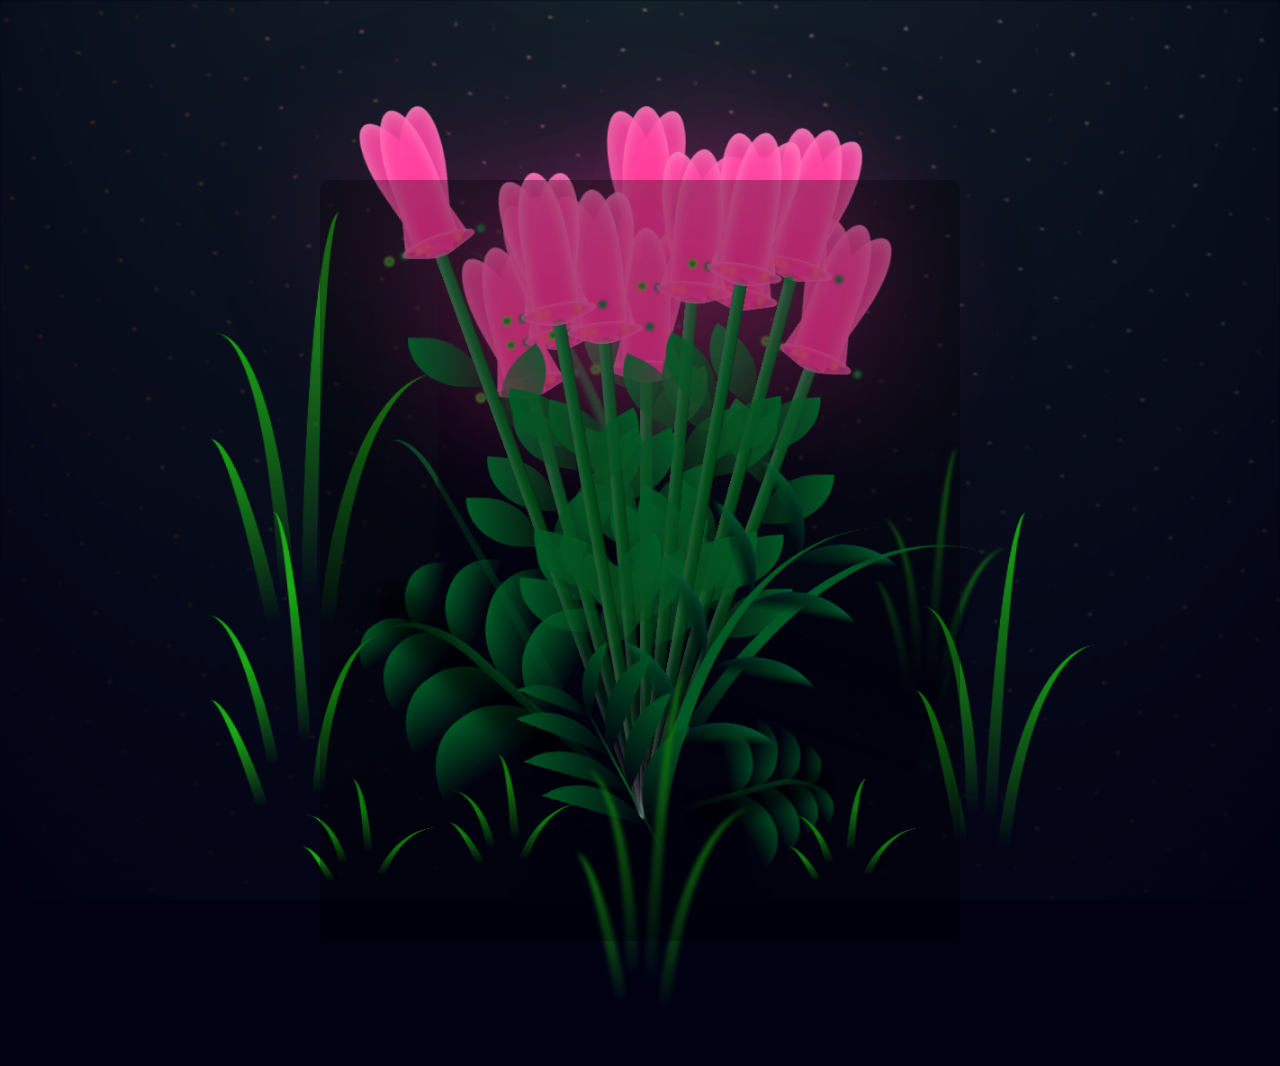
==== commit c0c8a8e5: "Update Principal.html" ====
--- a/Principal.html
+++ b/Principal.html
@@ -10,6 +10,9 @@
 <!-- partial:index.partial.html -->
 <body class="container">
   <div class="night"></div>
+  <audio autoplay="autoplay">
+            <source src="Tulipanes.mp3" type="audio/mpeg">
+  </audio>
   <div class="flowers">
     
     <div class="flower flower--1">
@@ -217,7 +220,7 @@
       </div>
     </div>
     
-  <!--  <div class="flower flower--9">
+    <div class="flower flower--9">
       <div class="flower__leafs flower__leafs--3">
         <div class="flower__leaf flower__leaf--1"></div>
         <div class="flower__leaf flower__leaf--2"></div>
@@ -315,7 +318,7 @@
         <div class="flower__line__leaf flower__line__leaf--3"></div>
         <div class="flower__line__leaf flower__line__leaf--4"></div>
       </div>
-    </div>-->
+    </div>
     
 
     <div class="grow-ans" style="--d:1.2s">
@@ -643,10 +646,7 @@
 
      <!-- Agregando la frase en medio de los tallos -->
      <div class="karaoke">
-      <span style="--delay: 0s">Te</span>
-      <span style="--delay: 0.5s">Hice</span>
-      <span style="--delay: 1s">Estas Flores</span>
-      <span style="--delay: 1.5s">Con Mucho Cariño</span>
+      <span style="--delay: 1.5s">Holi!!!!!!</span>
       <br>
          <br />
       <span style="--delay: 2.5s">Resulta Que Cuando Nos Conocimos</span>
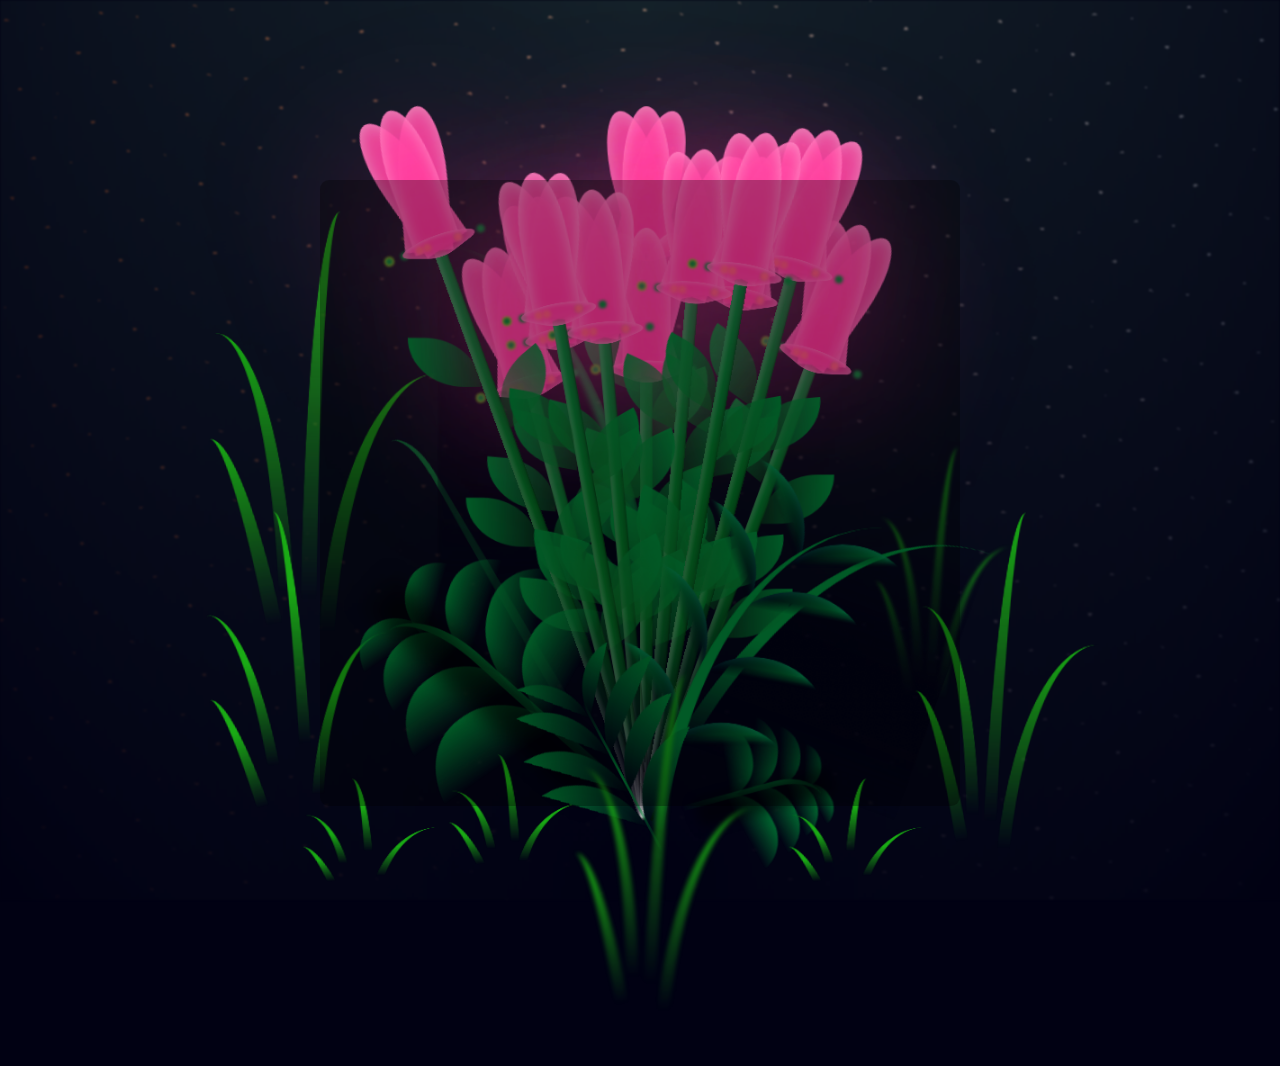
==== commit ccf06522: "Update Principal.html" ====
--- a/Principal.html
+++ b/Principal.html
@@ -649,14 +649,13 @@
       <span style="--delay: 1.5s">Holi!!!!!!</span>
       <br>
          <br />
-      <span style="--delay: 2.5s">Resulta Que Cuando Nos Conocimos</span>
-      <span style="--delay: 3s">Habia Algo En Ti Que Yo Necesitaba</span>
+      <span style="--delay: 2.5s">Cuando Nos Conocimos</span>
+      <span style="--delay: 3s">Creí Habia Algo En Ti Que Necesitaba</span>
       <span style="--delay: 3.5s">Resultó Que No Era Algo En Ti</span>
-      <span style="--delay: 4s">En Absoluto...</span>
       <br>
-      <span style="--delay: 4.5s">Eras Solamente Tú</span>
+      <span style="--delay: 4s">Eras Solamente Tú!!</span>
       <br>
-      <span style="--delay: 5s">❤️</span>
+       <span style="--delay: 4.5s">¡¡Feliz 14❤️!!</span>
     </div>
 </body>
 <!-- partial -->
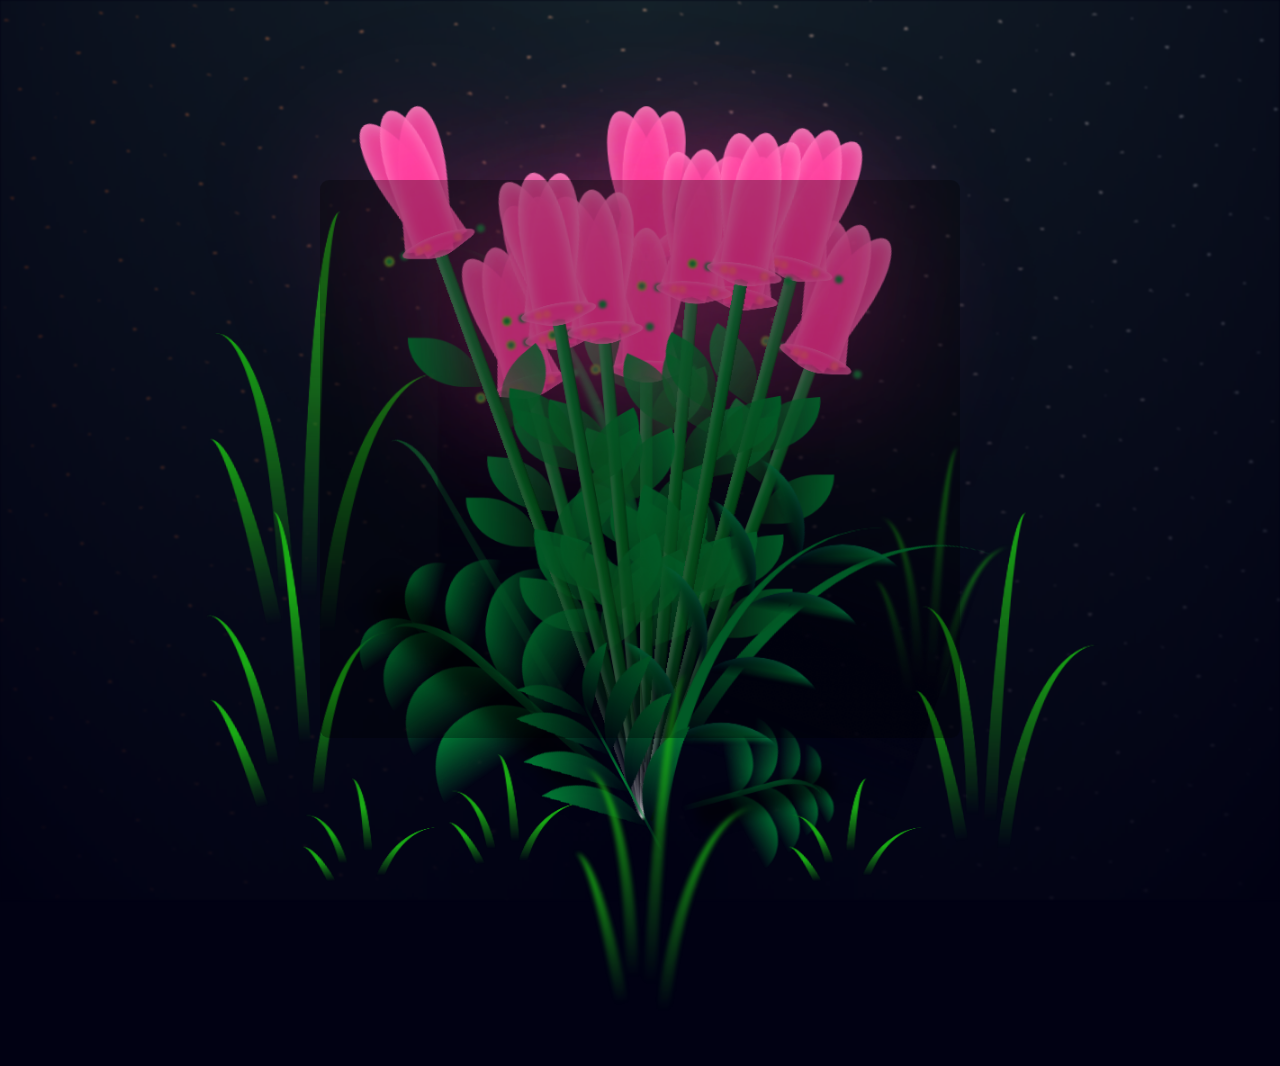
==== commit efaeb20f: "Update Principal.html" ====
--- a/Principal.html
+++ b/Principal.html
@@ -2,7 +2,7 @@
 <html lang="en" >
 <head>
   <meta charset="UTF-8">
-  <title>Feliz 14 De Febrero</title>
+  <title>Feliz 14 De Febrero Andy</title>
   <link rel="stylesheet" href="./style.css">
 
 </head>
@@ -649,13 +649,14 @@
       <span style="--delay: 1.5s">Holi!!!!!!</span>
       <br>
          <br />
-      <span style="--delay: 2.5s">Cuando Nos Conocimos</span>
-      <span style="--delay: 3s">Creí Habia Algo En Ti Que Necesitaba</span>
-      <span style="--delay: 3.5s">Resultó Que No Era Algo En Ti</span>
+      <span style="--delay: 2.5s">"Hay algo en ti que</span>
+      <span style="--delay: 3s">me resulta adictivo,</span>
+      <span style="--delay: 3.5s">quizá tu sonrisa, tu</span>
+       <span style="--delay: 4s">mirada, tu voz, tus</span>
+       <span style="--delay: 4.5s">ojos, o talvez todo</span>
+       <span style="--delay: 5s">junto"</span>
       <br>
-      <span style="--delay: 4s">Eras Solamente Tú!!</span>
-      <br>
-       <span style="--delay: 4.5s">¡¡Feliz 14❤️!!</span>
+       <span style="--delay: 5.5s">¡¡Feliz 14❤️!!</span>
     </div>
 </body>
 <!-- partial -->
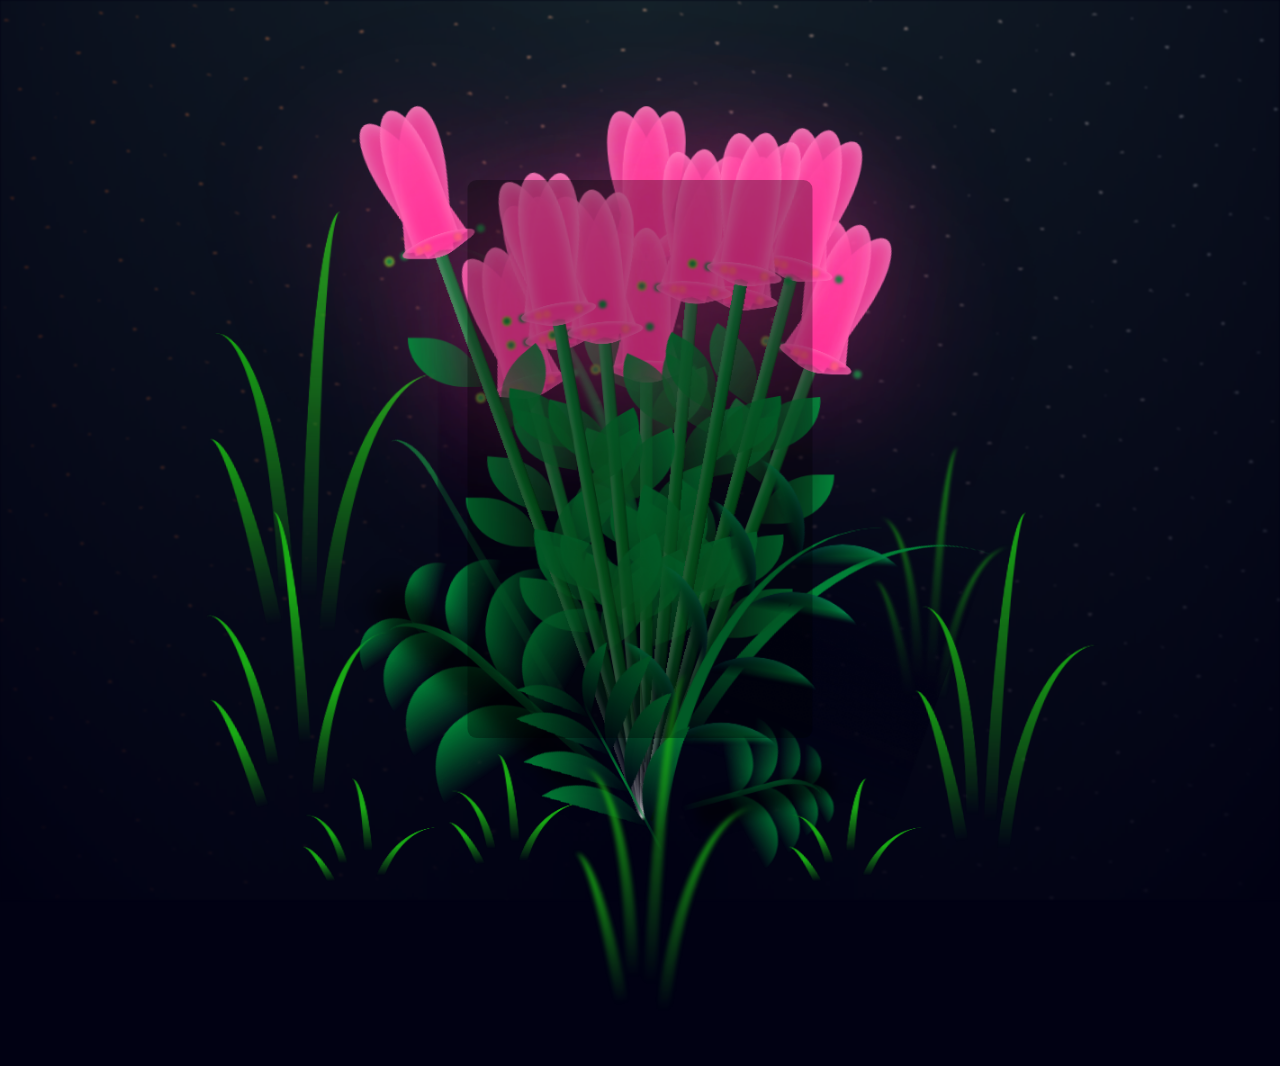
==== commit 039f4085: "Update Principal.html" ====
--- a/Principal.html
+++ b/Principal.html
@@ -2,7 +2,7 @@
 <html lang="en" >
 <head>
   <meta charset="UTF-8">
-  <title>Feliz 14 De Febrero Andy</title>
+  <title>❤️❤️❤️❤️❤️❤️❤️❤️</title>
   <link rel="stylesheet" href="./style.css">
 
 </head>
@@ -646,21 +646,25 @@
 
      <!-- Agregando la frase en medio de los tallos -->
      <div class="karaoke">
-      <span style="--delay: 1.5s">Holi!!!!!!</span>
+      <span style="--delay: 1.5s"></span>
       <br>
          <br />
-      <span style="--delay: 2.5s">"Hay algo en ti que</span>
-      <span style="--delay: 3s">me resulta adictivo,</span>
-      <span style="--delay: 3.5s">quizá tu sonrisa, tu</span>
-       <span style="--delay: 4s">mirada, tu voz, tus</span>
-       <span style="--delay: 4.5s">ojos, o talvez todo</span>
-       <span style="--delay: 5s">junto"</span>
+      <span style="--delay: 2.5s">"Recordemos</span>
+       <br>
+      <span style="--delay: 3s">Y Esperemos</span>
+        <br>
+      <span style="--delay: 3.5s">Que Esta</span>
+        <br>
+       <span style="--delay: 4s">Casualidad</span>
+         <br>
+       <span style="--delay: 4.5s">Nos Dure</span>
+         <br>
+       <span style="--delay: 5s">Para Siempre"</span>
       <br>
-       <span style="--delay: 5.5s">¡¡Feliz 14❤️!!</span>
     </div>
 </body>
 <!-- partial -->
-  <script  src="./script.js"></script>
+  <script  src="./script.js">❤️❤️❤️❤️❤️❤️❤️❤️</script>
 
 </body>
 </html>
